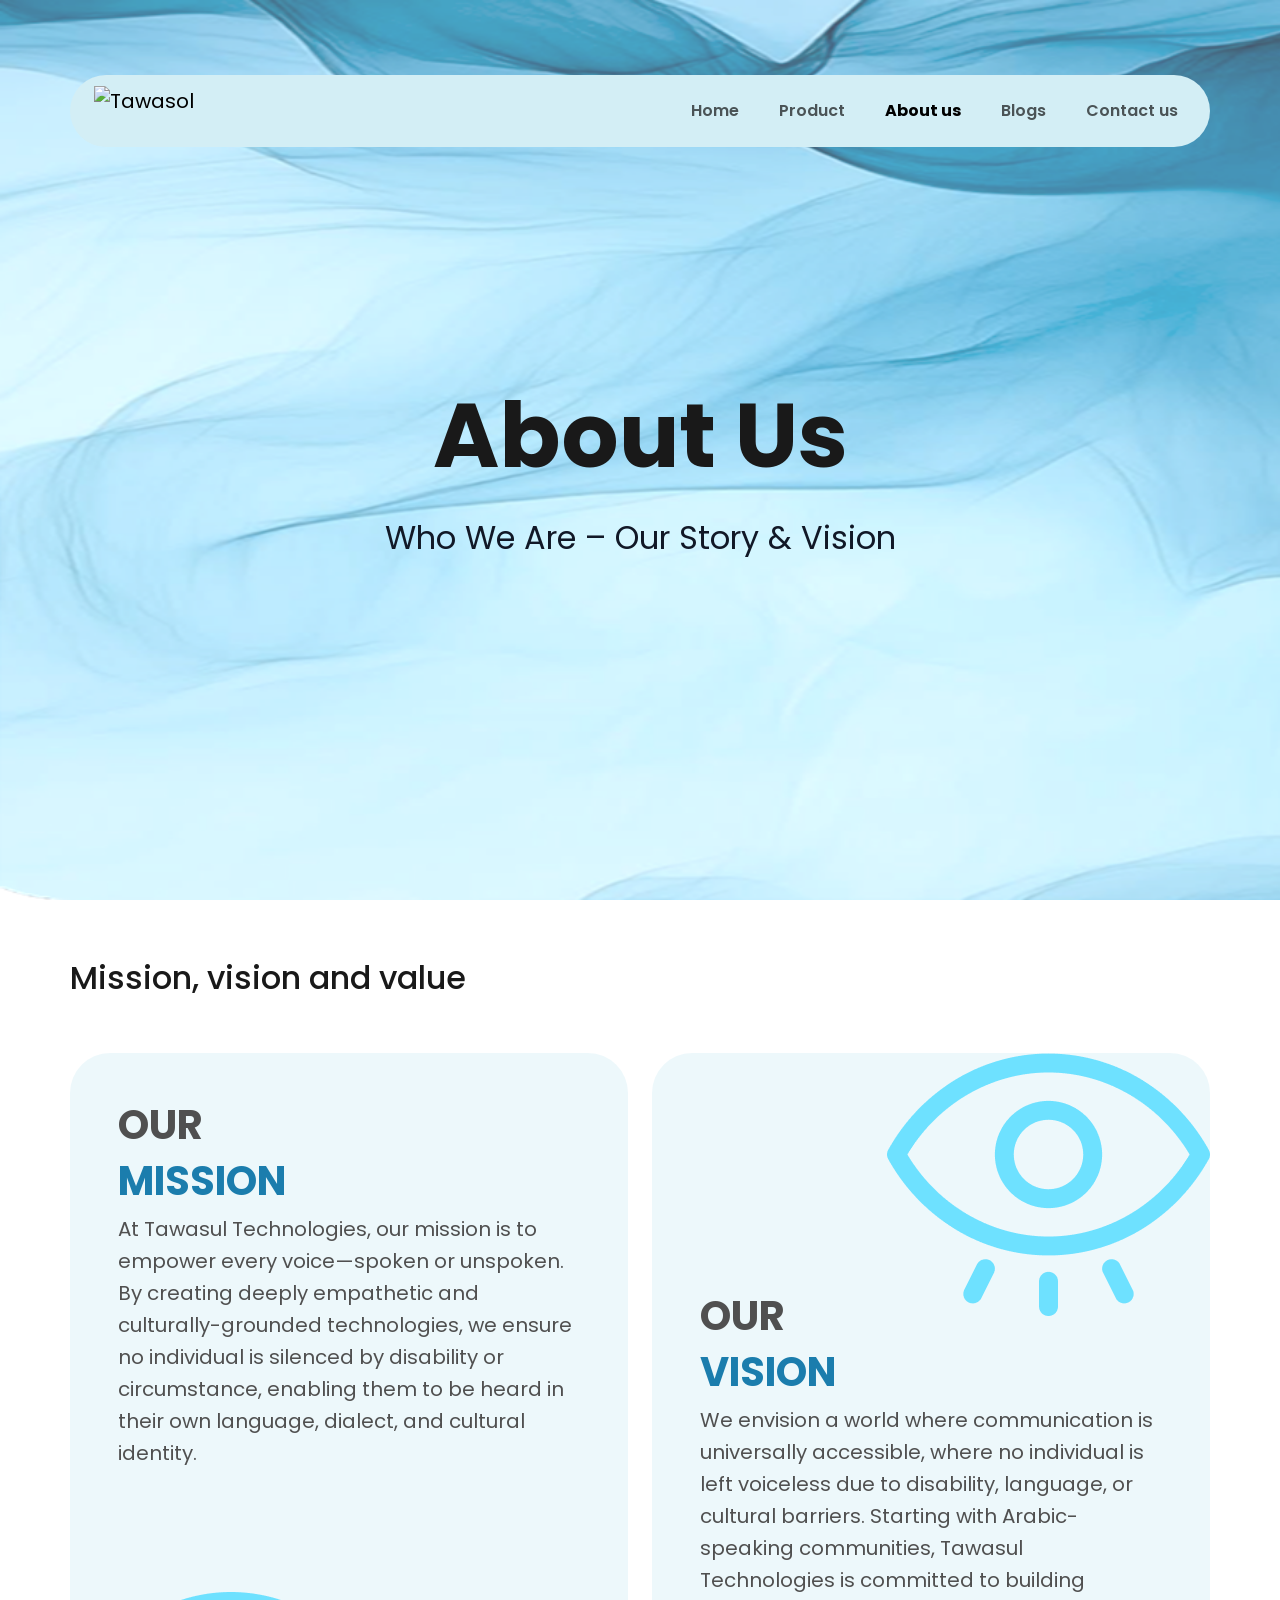
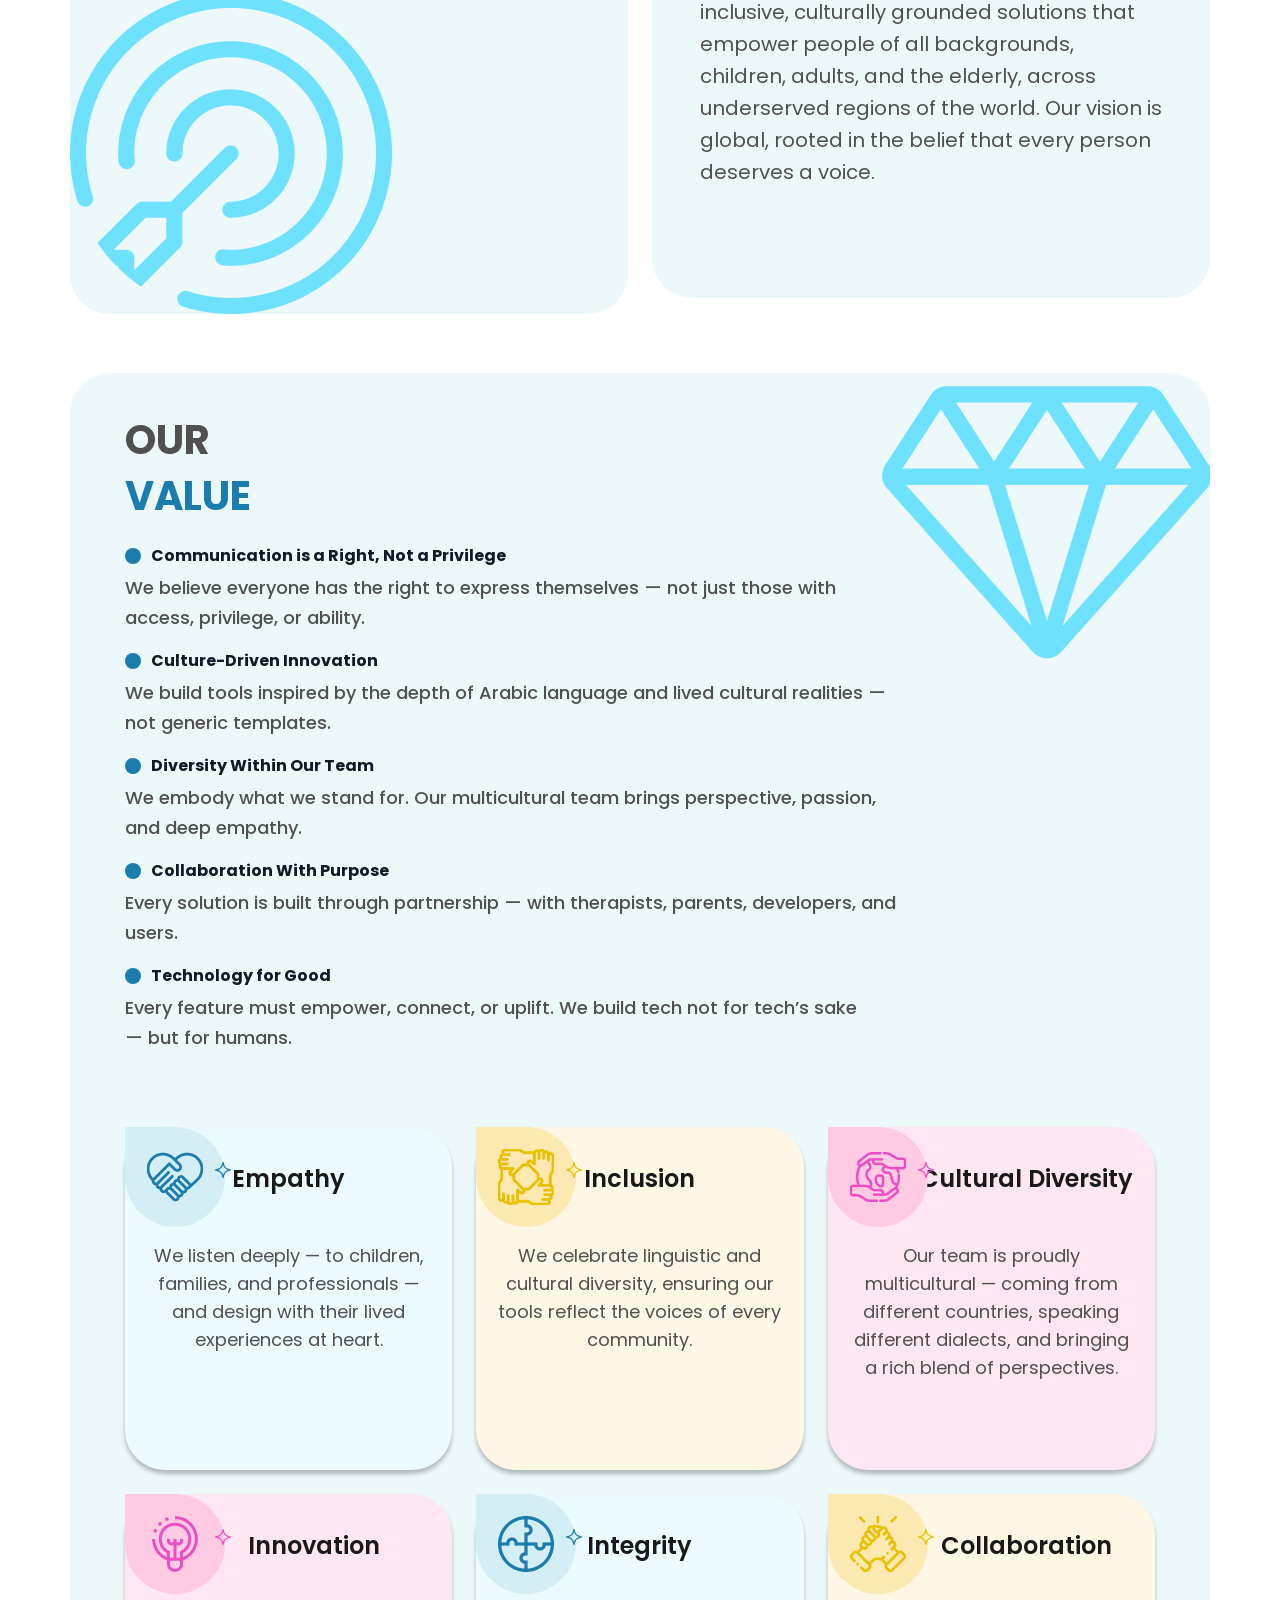
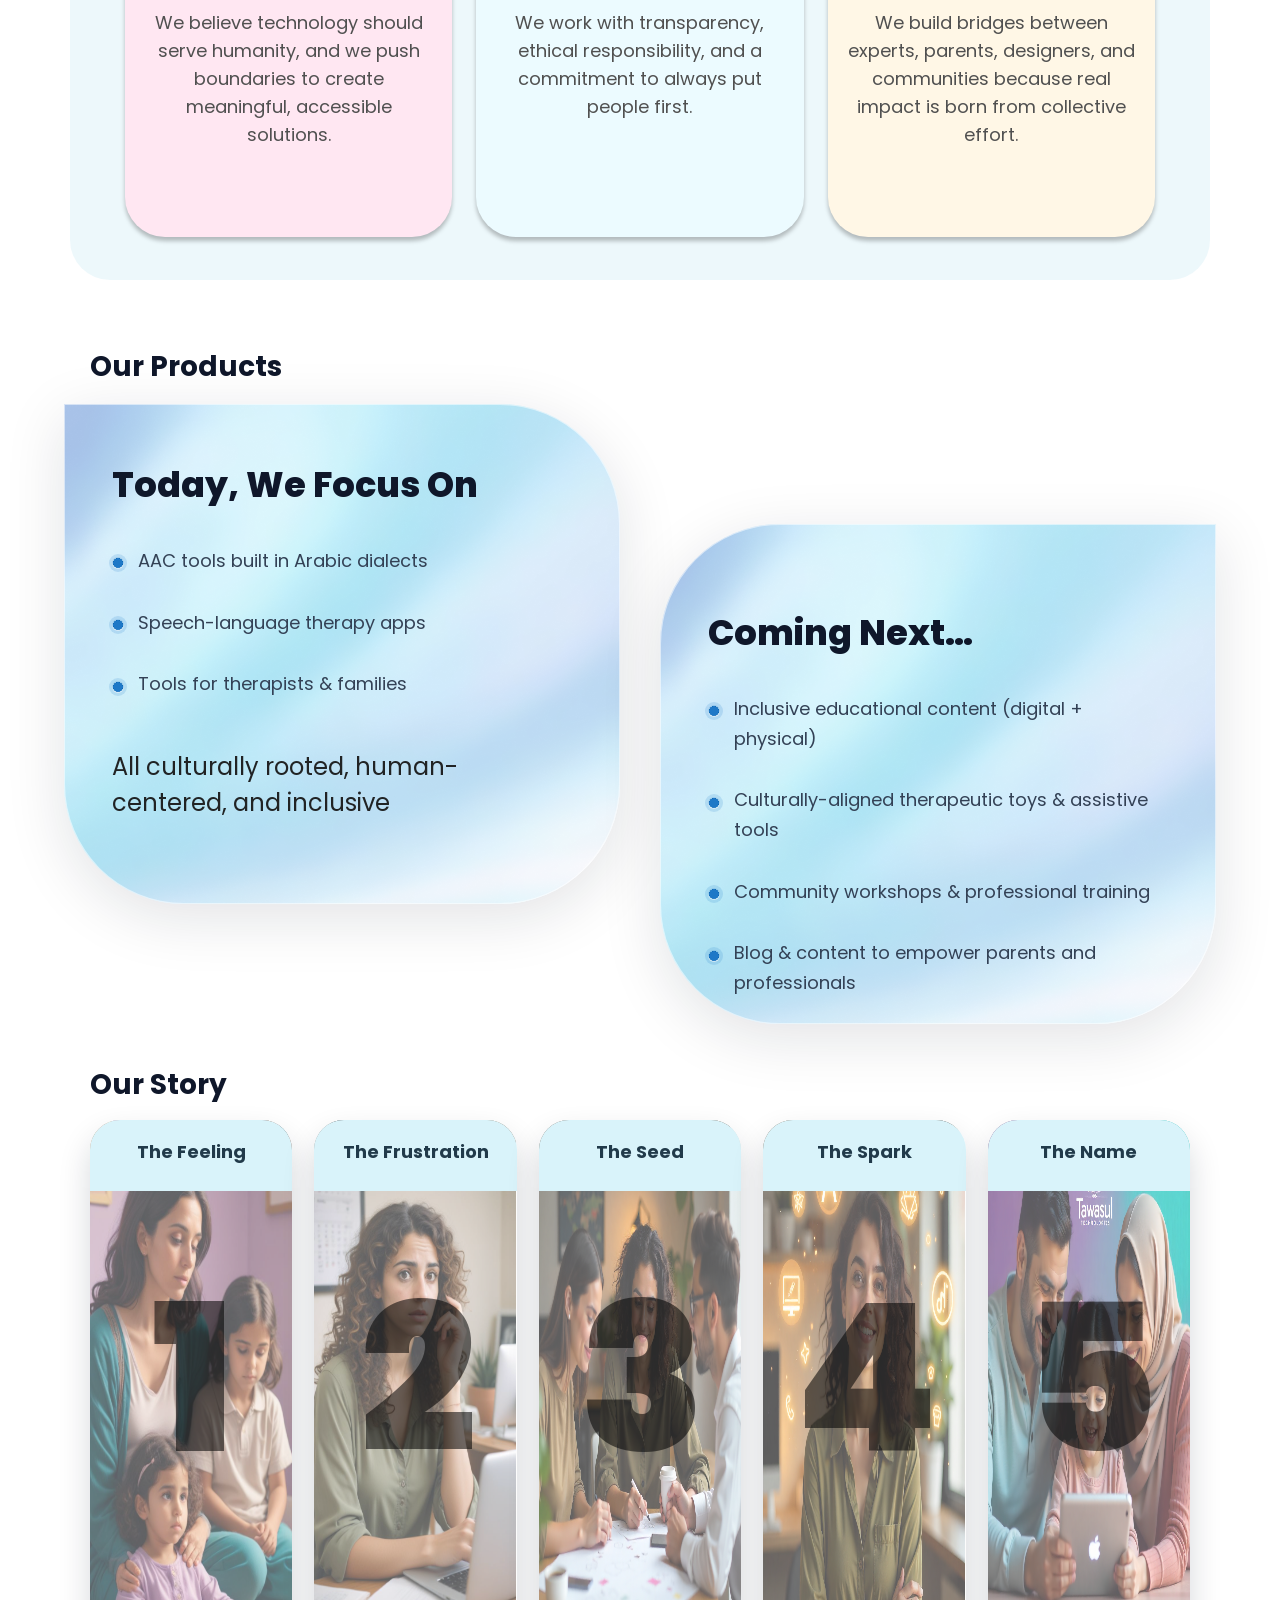
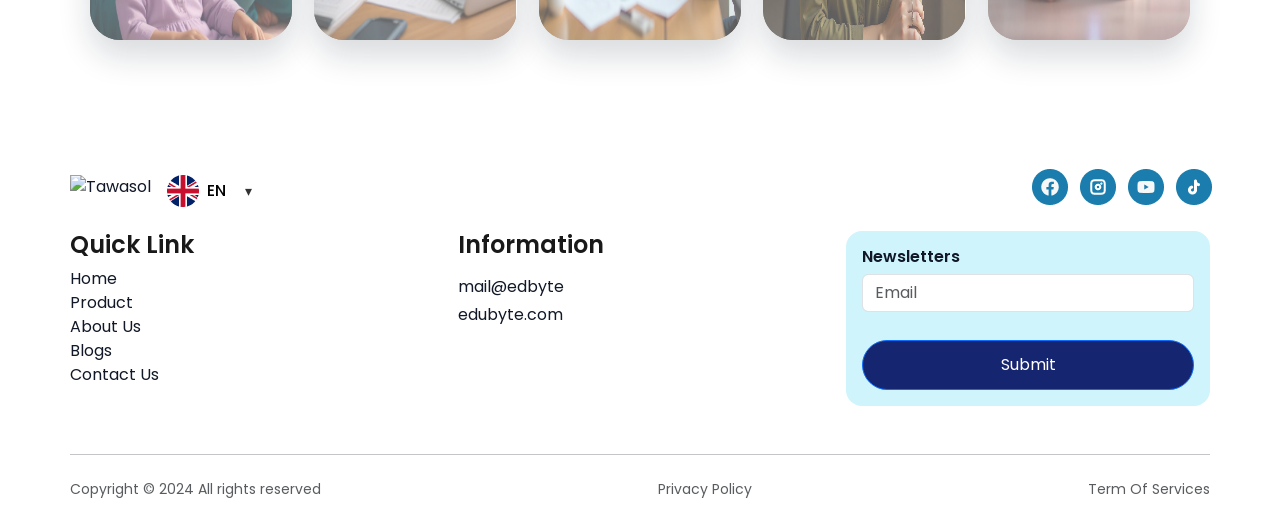
==== about.html @ 149c5611 "Initial commit" ====
<!DOCTYPE html>
<html lang="en" dir="ltr">

<head>
  <meta charset="UTF-8" />
  <meta name="viewport" content="width=device-width, initial-scale=1" />
  <link rel="icon" href="images/logo.png" type="image/x-icon">

  <title>Tawasol - Creating Real Connection</title>
  <!-- Bootstrap 5 -->
  <link href="https://cdn.jsdelivr.net/npm/bootstrap@5.3.3/dist/css/bootstrap.min.css" rel="stylesheet">
  <link rel="stylesheet" href="https://cdn.jsdelivr.net/npm/bootstrap-icons@1.11.3/font/bootstrap-icons.css">
  <link rel="stylesheet" href="css/style.css">
  <link rel="stylesheet" href="css/about.css">

  <style>
    @import url('https://fonts.googleapis.com/css2?family=Lemon&display=swap');
    @import url('https://fonts.googleapis.com/css2?family=Cairo:wght@200..1000&family=IBM+Plex+Sans+Arabic:wght@100;200;300;400;500;600;700&family=Noto+Sans+JP:wght@100..900&family=Poppins:ital,wght@0,100;0,200;0,300;0,400;0,500;0,600;0,700;0,800;0,900;1,100;1,200;1,300;1,400;1,500;1,600;1,700;1,800;1,900&display=swap');
  </style>
</head>

<body class="bg-white">

  <!-- Header -->
  <header class="position-absolute top-0 start-0 end-0  py-3" style="background: transparent;">
    <div class="container">
      <nav class="navbar navbar-expand-lg py-0 px-4">

        <!-- Logo -->
        <a class="navbar-brand d-flex align-items-center" href="index.html">
          <img src="images/logo.png" alt="Tawasol" height="40">
        </a>

        <!-- Mobile toggle -->
        <button class="navbar-toggler" type="button" data-bs-toggle="collapse" data-bs-target="#mainNav"
          aria-controls="mainNav" aria-expanded="false" aria-label="Toggle navigation">
          <span class="navbar-toggler-icon"></span>
        </button>

        <!-- Menu -->
        <div class="collapse navbar-collapse" id="mainNav">
          <ul class="navbar-nav ms-auto gap-lg-4 fw-semibold">
            <li class="nav-item"><a class="nav-link" href="index.html">Home</a></li>
            <li class="nav-item"><a class="nav-link" href="product.html">Product</a></li>
            <li class="nav-item"><a class="nav-link active" href="about.html">About us</a></li>
            <li class="nav-item"><a class="nav-link" href="blogs.html">Blogs</a></li>
            <li class="nav-item"><a class="nav-link" href="contact.html">Contact us</a></li>
          </ul>
        </div>
      </nav>
    </div>
  </header>


  <!-- Hero -->
  <section id="home" class="vh-100 d-flex align-items-center overflow-hidden about">
    <div class="container">
      <div class="text-center" style="z-index: 5;">
        <h1 class="hero-title display-5 display-md-3 fw-bold mb-4">
          About Us
        </h1>
        <p class="hero-subtitle">Who We Are – Our Story & Vision</p>
      </div>
    </div>
  </section>

  <!-- ========== Mission / Vision Section ========== -->
  <section id="mission-vision" class="">
    <div class="container">
      <h2 class="mv-headd">Mission, vision and value</h2>
      <div class="row align-items-stretch">

        <!-- Mission -->
        <div class="col-12 col-md-6 d-flex  ">
          <div class="our-mission-content-2 w-100 ">
            <div class="caption-text-2">
              <h4>OUR </h4>
              <h2>MISSION</h2>
              <p>
                At Tawasul Technologies, our mission is to empower every voice—spoken or unspoken. By
                creating deeply empathetic and culturally-grounded technologies, we ensure no individual is
                silenced by disability or circumstance, enabling them to be heard in their own language, dialect,
                and cultural identity.
              </p>

            </div>

            <div class="our-mission-content-image ">
              <img src="images/goal-icon.png" class="img-fluid" alt="">
            </div>
          </div>
        </div>

        <!-- Vision -->
        <div class="col-12 col-md-6 d-flex mb-3">
          <div class="our-mission-content w-100">
            <div class="our-mission-content-value ">
              <img src="images/eye-icon.png" class="img-fluid" alt="">
            </div>
            <div class="caption-text">
              <h4 class="p">OUR </h4>
              <h2>VISION</h2>
              <p>
                We envision a world where communication is universally accessible, where no individual is left
                voiceless due to disability, language, or cultural barriers.
                Starting with Arabic-speaking communities, Tawasul Technologies is committed to building
                inclusive, culturally grounded solutions that empower people of all backgrounds, children,
                adults, and the elderly, across underserved regions of the world.
                Our vision is global, rooted in the belief that every person deserves a voice.
              </p>
            </div>
          </div>
        </div> 
      </div>
    </div>
  </section>

  <section id="value">
    <div class="container">
      <div class="content-value">
         <div class="our-value-icon">
          <img src="images/gem.png" alt="">
        </div>
        <h4>OUR </h4>
        <h2> VALUE</h2>
        <div class="colic d-flex align-items-center">
          <span></span>
          <strong>Communication is a Right, Not a Privilege</strong>

        </div>
        <h3>We believe everyone has the right to express themselves — not just those with <br> access, privilege, or
          ability.</h3>
        <div class="colic d-flex align-items-center">
          <span></span>
          <strong>Culture-Driven Innovation</strong>

        </div>
        <h3>We build tools inspired by the depth of Arabic language and lived cultural realities — <br> not generic
          templates.</h3>
        <div class="colic d-flex align-items-center">
          <span></span>
          <strong>Diversity Within Our Team</strong>

        </div>
        <h3>We embody what we stand for. Our multicultural team brings perspective, passion, <br> and deep empathy.</h3>
        <div class="colic d-flex align-items-center">
          <span></span>
          <strong>Collaboration With Purpose</strong>

        </div>
        <h3>Every solution is built through partnership — with therapists, parents, developers, and <br> users.</h3>
        <div class="colic d-flex align-items-center">
          <span></span>
          <strong>Technology for Good</strong>

        </div>
        <h3>Every feature must empower, connect, or uplift. We build tech not for tech’s sake <br> — but for humans.
        </h3>
        <div class="row g-4 justify-content-center" style="margin-top: 50px; "">

          <!-- Card 1 -->
          <div class="col-12 col-md-6 col-lg-4 d-flex justify-content-center">
            <div class="card-1 custom-card  text-center">
              <h3>Empathy</h3>
              <p>We listen deeply — to children, families, and professionals — and design with their lived
                experiences at heart.</p>
              <div class="layer-card">
                <div class="image">
                  <img src="images/card/Group.png" alt="">
                </div>
                <div class="star">
                  <img src="images/card/star.png" alt="">
                </div>
              </div>
            </div>
          </div>

          <!-- Card 2 -->
          <div class="col-12 col-md-6 col-lg-4 d-flex justify-content-center">
            <div class="card-2 custom-card  text-center">
              <h3>Inclusion</h3>
              <p>We celebrate linguistic and cultural diversity, ensuring our tools reflect the voices of
                every community.</p>
              <div class="layer-card-2">
                <div class="image">
                  <img src="images/card/Group (1).png" alt="">
                </div>
                <div class="star">
                  <img src="images/card/star2.png" alt="">
                </div>
              </div>
            </div>
          </div>

          <!-- Card 3 -->
          <div class="col-12 col-md-6 col-lg-4 d-flex justify-content-center">
            <div class="card-3 custom-card text-center">
              <h3 style="margin-left: 70px;">Cultural Diversity</h3>
              <p>Our team is proudly multicultural — coming from different countries, speaking different dialects, and
                bringing a rich blend of perspectives.</p>
              <div class="layer-card-3">
                <div class="image">
                  <img src="images/card/Frame.png" alt="">
                </div>
                <div class="star">
                  <img src="images/card/star3.png" alt="">
                </div>
              </div>
            </div>
          </div>

          <!-- Card 4 -->
          <div class="col-12 col-md-6 col-lg-4 d-flex justify-content-center">
            <div class="card-3 custom-card text-center">
              <h3 style="margin-left: 50px;">Innovation</h3>
              <p>We believe technology should serve humanity, and we push boundaries to create meaningful, accessible
                solutions.</p>
              <div class="layer-card-3">
                <div class="image">
                  <img src="images/card/Frame (1).png" alt="">
                </div>
                <div class="star">
                  <img src="images/card/star3.png" alt="">
                </div>
              </div>
            </div>
          </div>

          <!-- Card 5 -->
          <div class="col-12 col-md-6 col-lg-4 d-flex justify-content-center">
            <div class="card-1 custom-card  text-center">
              <h3 >Integrity</h3>
              <p>We work with transparency, ethical responsibility, and a commitment to always put
                people first.</p>
              <div class="layer-card">
                <div class="image">
                  <img src="images/card/Frame (2).png" alt="">
                </div>
                <div class="star">
                  <img src="images/card/star.png" alt="">
                </div>
              </div>
            </div>
          </div>

          <!-- Card 6 -->
          <div class="col-12 col-md-6 col-lg-4 d-flex justify-content-center">
            <div class="card-2 custom-card  text-center">
              <h3 style="margin-left: 70px;">Collaboration</h3>
              <p>We build bridges between experts, parents, designers, and communities because
                real impact is born from collective effort.</p>
              <div class="layer-card-2">
                <div class="image">
                  <img src="images/card/Frame (3).png" alt="">
                </div>
                <div class="star">
                  <img src="images/card/star2.png" alt="">
                </div>
              </div>
            </div>
          </div>

        </div>

        
      </div>


    </div>
  </section>





  <!-- ========== Our Products ========== -->
  <section id="our-products" class="products-wrap">
    <div class="products-container">
      <h2 class="products-head">Our Products</h2>

      <div class="products-grid">
        <!-- Card 1 -->
        <article class="product-card is-left">
          <h3 class="product-title">Today, We Focus On</h3>
          <ul class="product-list">
            <li>AAC tools built in Arabic dialects</li>
            <li>Speech-language therapy apps</li>
            <li>Tools for therapists & families</li>
          </ul>
          <p class="product-note">All culturally rooted, human-centered, and inclusive</p>
        </article>

        <!-- Card 2 -->
        <article class="product-card is-right">
          <h3 class="product-title">Coming Next…</h3>
          <ul class="product-list">
            <li>Inclusive educational content (digital + physical)</li>
            <li>Culturally-aligned therapeutic toys & assistive tools</li>
            <li>Community workshops & professional training</li>
            <li>Blog & content to empower parents and professionals</li>
          </ul>
        </article>
      </div>
    </div>
  </section>


  <!-- ========== Our Story ========== -->
  <section id="our-story" class="story-wrap">
    <div class="story-container">
      <h2 class="story-head">Our Story</h2>

      <div class="story-panels" aria-label="Our story timeline">
        <!-- 1 -->
        <article class="panel " data-step="1">
          <div class="cap">
            <h3 class="cap-title">The Feeling</h3>
          </div>
          <div class="content">
            <h4>The Feeling</h4>
            <p>It started with a feeling we couldn’t ignore — a quiet gap where voices should be heard.</p>
          </div>
        </article>

        <!-- 2 -->
        <article class="panel-2 " data-step="2">
          <div class="cap">
            <h3 class="cap-title">The Frustration</h3>
          </div>
          <div class="content">
            <h4>The Frustration</h4>
            <p>Barriers, tools that didn’t fit our culture, and families searching for better answers.</p>
          </div>
        </article>

        <!-- 3 -->
        <article class="panel-3 " data-step="3">
          <div class="cap">
            <h3 class="cap-title">The Seed</h3>
          </div>
          <div class="content">
            <h4>The Seed</h4>
            <p>In 2023, something shifted. “What if we build the tool we’ve been waiting for?”
              We found a developer, reached a designer, and sketched the first simple blueprint.</p>
          </div>
        </article>

        <!-- 4 -->
        <article class="panel-4 " data-step="4">
          <div class="cap">
            <h3 class="cap-title">The Spark</h3>
          </div>
          <div class="content">
            <h4>The Spark</h4>
            <p>Momentum grew. Early prototypes, feedback from therapists and parents — and real smiles.</p>
          </div>
        </article>

        <!-- 5 -->
        <article class="panel-5 " data-step="5">
          <div class="cap">
            <h3 class="cap-title">The Name</h3>
          </div>
          <div class="content">
            <h4>The Name</h4>
            <p>We chose a name that carries the heart of our mission — a voice that belongs to everyone.</p>
          </div>
        </article>
      </div>
    </div>
  </section>





  <!-- Footer -->
  <footer class="footer  pt-4">
  <div class="container">
    <!-- Top row -->
    <div class="row g-4 align-items-start mb-5">
      <!-- Logo + Lang -->
       <div class="d-flex justify-content-between align-items-center">
        <div class="gap-3">
          <div class="d-flex align-items-center gap-3">
            <div class="">
              <img src="images/logo.png" alt="Tawasol" height="40" class="logo-footer-img">

            </div>
<div class="lang-wrapper d-flex align-items-center gap-2 mt-2">
  <img src="images/en.png" alt="EN" height="32" width="32" class="lang-flag">
  <select class="lang-select" onchange="changeLang(this)">
    <option value="about-ar.html" >AR</option>
    <option value="about.html"selected >EN</option>
  </select>
</div>
          </div>
        </div>
        <!-- Social -->
        <div class="d-flex " style="gap: 16px;">
          <a href="#" class="social-icon">
            <img src="images/Component 6.png" alt="fac" width="36" height="36">
          </a>
          <a href="#" class="social-icon">
            <img src="images/Component 6 (1).png" alt="instagram" width="36" height="36">
          </a>
          <a href="#" class="social-icon">
             <img src="images/Component 6 (2).png" alt="instagram" width="36" height="36">
          </a>
          <a href="#" class="social-icon">
             <img src="images/Component 6 (3).png" alt="instagram" width="36" height="36">
          </a>
        </div>
      </div>

      <!-- Quick links -->
      <div class="col-6 col-lg-4">
        <h6 class="fw-semibold" style="font-size: 24px ; font-weight: 400; color:#191919 ; ">Quick Link</h6>
        <ul class="list-unstyled ">
          <li><a href="#" >Home</a></li>
          <li><a href="#" >Product</a></li>
          <li><a href="#" >About Us</a></li>
          <li><a href="#" >Blogs</a></li>
          <li><a href="#" >Contact Us</a></li>
        </ul>
      </div>

      <!-- Information -->
      <div class="col-6 col-lg-4">
        <h6 class="fw-semibold" style="font-size: 24px ; font-weight: 400; color:#191919;margin-bottom: 16px">Information</h6>
        <ul class="list-unstyled ">
          <li class="mb-1">mail@edbyte</li>
          <li>edubyte.com</li>
        </ul>
      </div>

      <!-- Newsletter -->
      <div class="col-12 col-lg-4">
        <div class="p-3 rounded-4 bg-info-subtle">
          <h6 class="fw-semibold">Newsletters</h6>
          <form>
            <input type="email" class="form-control mb-2" placeholder="Email">
            <button type="submit" class="btn btn-primary w-100 rounded-pill">Submit</button>
          </form>
        </div>
      </div>
    </div>

    <hr>

    <!-- Bottom row -->
    <div class="d-flex flex-column flex-md-row justify-content-between align-items-center small text-muted pt-2 mb-4">
      <div class="">

        <div>Copyright © 2024 All rights reserved</div>
      </div>
      <div class="">
        <a href="#">Privacy Policy</a>
      </div>
      <div class="">
        <a href="#">Term Of Services</a>
      </div>
    </div>
  </div>
</footer>


  <script src="https://cdn.jsdelivr.net/npm/bootstrap@5.3.3/dist/js/bootstrap.bundle.min.js"></script>

  <script>
    // دعم التوسيع بالضغط على الموبايل (بديل للهوفر)
    (function () {
      const panels = Array.from(document.querySelectorAll('#our-story .panel'));
      if (!panels.length) return;

      const isTouch = window.matchMedia('(hover: none)').matches;

      if (isTouch) {
        // فعّل أول كارت افتراضيًا
        panels[2]?.classList.add('active');
        panels.forEach(p => {
          p.addEventListener('click', () => {
            panels.forEach(x => x.classList.remove('active'));
            p.classList.add('active');
            // لو في سكرول أفقي، قرّب المختار للسنتر
            p.scrollIntoView({ behavior: 'smooth', inline: 'center', block: 'nearest' });
          }, { passive: true });
        });
      }
    })();

      function changeLang(el) {
    window.location.href = el.value; 
  }
  </script>

</body>

</html>
---- css/style.css ----
/* ---------- Animations ---------- */
@keyframes slideInLeft {
  from {
    opacity: 0;
    transform: translateX(-100px);
  }
  to {
    opacity: 1;
    transform: translateX(0);
  }
}
@keyframes slideInRight {
  from {
    opacity: 0;
    transform: translateX(100px);
  }
  to {
    opacity: 1;
    transform: translateX(0);
  }
}
@keyframes fadeInUp {
  from {
    opacity: 0;
    transform: translateY(30px);
  }
  to {
    opacity: 1;
    transform: translateY(0);
  }
}
* {
  padding: 0;
  margin: 0;
  box-sizing: border-box;
}
.about,
.contact,
.blog,
.contact {
  background-image: url("../images/about-hero.png");
  background-size: cover;
  height: 30vh;
}

.navbar {
  background: #d3eef5;
  border-radius: 68px;
  height: 72px;
  margin-top: 40px;
  padding: 0px 83px;
}


[dir="rtl"] .navbar {
   padding: 0px 83px !important;  
}
[dir="rtl"] body {
   font-family: "Cairo", sans-serif;
}
[dir="rtl"] .contact-us-pragraph {
  font-size: 30px;
  margin-top: 30px;
}
[dir="rtl"] #contact label {
  font-weight: 500;
  color: #191919;
  margin-bottom: 8px;
}

/* الخلفية العادية للـ Navbar */
.navbar {
  background: #d3eef5;
  border-radius: 68px;
  height: 72px;
  margin-top: 40px;
  padding: 0px 83px;
}

/* لما الشاشة تصغر (موبايل / تابلت) */
@media (max-width: 991px) {
  .navbar {
    background: transparent !important;
    border-radius: 0;
    padding: 0; /* تخفيف البادينج عشان يليق بالموبايل */
  }

  /* زرار الـ Toggler */
  .navbar-toggler {
    border: none;
  }

  /* أيقونة التوجّل */
  .navbar-toggler-icon {
    background-image: url("../images/Group.png");
  }
  .navbar-collapse {
    background: linear-gradient(135deg, #d3eef5, #ffffff);
    border-radius: 16px;
    padding: 20px;
    box-shadow: 0 8px 24px rgba(0, 0, 0, 0.15);
  }

  .navbar-collapse.show {
    transform: translateY(0);
    opacity: 1;
  }

  /* اللينكات تبقى عمودية */
  .navbar-nav {
    flex-direction: column;
    gap: 16px;
    text-align: center;
  }

  .navbar-nav .nav-link {
    font-size: 18px;
    font-weight: 500;
    color: #16256f;
    padding: 10px;
    border-radius: 8px;
    transition: background 0.2s;
  }

  .navbar-nav .nav-link:hover {
    background: #d3eef5;
  }
}
.navbar-brand img {
  width: 149px;
  height: 50px;
}

.navbar-nav {
  display: flex;
  gap: 32px;
}

.navbar-nav .active {
  color: #16256f;
  font-weight: 700;
}
.text h2 {
  font-family: "Lemon", serif;
  color: #191919;
  font-size: 40px;
}

.text button {
  background: var(--primary-600);
  color: #fff;
  border: 0;
  border-radius: 999px;
  padding: 14px 90px;
  font-weight: 600;
  cursor: pointer;
  box-shadow: 0 12px 30px rgba(19, 35, 107, 0.25);
  transition: transform 0.2s, box-shadow 0.2s, opacity 0.2s;
  animation: fadeInUp 1.2s ease-out 0.2s both;
  font-size: 16px;
}
/* Hand animations */

@keyframes slideInFromLeft {
  from {
    transform: translate(-200px, -50%); /* يبدأ أعمق شوية من الشمال */
    opacity: 0;
  }
  to {
    transform: translate(0%, -50%); /* نفس الوضع النهائي */
    opacity: 1;
  }
}

@keyframes slideInFromRight {
  from {
    transform: translate(200px, -50%); /* يبدأ أعمق من اليمين */
    opacity: 0;
  }
  to {
    transform: translate(0%, -50%); /* نفس الوضع النهائي */
    opacity: 1;
  }
}

.animate-hands .hand-human {
  animation: slideInFromLeft 1.2s ease-out forwards;
}

.animate-hands .hand-robot {
  animation: slideInFromRight 1.2s ease-out forwards;
  animation-delay: 0.2s; /* ييجي بعد اليد البشرية بشوية */
}

/* ---------- Theme ---------- */
:root {
  --primary-600: #16256f;
  --bg-grad-start: #f8fafc;
  --bg-grad-mid: #e2e8f0;
  --bg-grad-end: #cbd5e1;
  --text: #111827;
  --muted: #6b7280;
  --border: #e5e7eb;
  --meet-y: 60%;
  --meet-gap: -10px; /* Negative gap for overlap/touching */
}

body {
  color: var(--text);
  font-family: "Poppins", sans-serif;
  overflow-x: hidden;
}

header {
  z-index: 200;
}
/* ---------- Hero Section ---------- */
.gradient-bg {
  background: linear-gradient(
    135deg,
    var(--bg-grad-start) 0%,
    var(--bg-grad-mid) 50%,
    var(--bg-grad-end) 100%
  );
}

.home {
  position: relative;
}
.home .image {
  position: absolute;
  top: 0;
}
.home .image img {
  width: 500px;
}

.hero-inner{
  padding-top:200px ;
}

.hands-wrap {
  position: absolute;
  inset: 0;
  z-index: 1;
  pointer-events: none;
}

.hands-layer {
  position: absolute;
  inset: 0;
}
.hands-layer img {
  transform: translateY(-0);
}

.hand-img {
  position: absolute;
  width: 62vw; /* العرض نسبة من عرض الشاشة */
  height: auto;
  max-width: 100%;
}

.hand-robot {
  right: 0;
  top: 50%;
  transform: translateY(-50%);
}

.container {
  --bs-gutter-x: 0 !important;
}

.hand-human {
  position: absolute;
  left: -100px;
  top: 45%;
  transform: translate(0%, -50%);
}

.hand-robot {
  position: absolute;
  right: -155px;
  top: 79%;
  transform: translate(0%, -50%);
}
/* @media (max-width: 992px) {
  .hand-img {
    width: 70vw !important;
  }

  .hand-human {
    left: 0px !important;
    top: 72% !important;
    transform: translate(0%, -50%) !important;
  }
  .hand-robot {
    right: 0px !important;
    top: 72% !important;
    transform: translate(0%, -50%) !important;
  }
}

@media (max-width: 576px) {
  .hand-img {
    width: 80vw; /* في الموبايل الصغير */
  /* } */
  /* .text h2 {
    font-family: "Lemon", serif;
    color: #191919;
    font-size: 26px;
  }

  .hand-human {
    left: 0px !important;
    top: 70% !important;
    transform: translate(0%, -50%) !important;
  }
  .hand-robot {
    left: 100px !important;
    top: 72% !important;
    transform: translate(0%, -50%) !important;
  } */ 
/* } */

/* particles (optional) */
.particle {
  position: absolute;
  width: 8px;
  height: 8px;
  border-radius: 999px;
  background: #60a5fa;
  opacity: 0.9;
}
@media (min-width: 1400px) {
  #about .container {
    padding-left: 0;
    padding-right: 0;
  }
}

/* Our Story styles */
.rounded-xxl {
  border-radius: 24px;
}
.obj-cover {
  object-fit: cover;
}
.our-story {
  font-family: "Poppins", sans-serif;
  font-size: 32px;
  margin-bottom: 48px;
}

.h2-story {
  font-size: 35px;
  font-family: "Poppins", sans-serif;
}
.p-story {
  font-size: 19px;
  font-family: "Poppins", sans-serif;
  color: #191919;
  font-weight: 400;
  margin-top: 32px;
  margin-bottom: 56px;
}

.story-accent {
  color: #6ee1ff;
}
.story-btn {
  width: 100%;
  max-width: 352px;
  height: 56px;
  display: flex;
  align-items: center;
  justify-content: center;
  font-family: "Poppins", sans-serif;
  font-size: 24px;
  font-weight: 500;
  padding: 0 30px;
  border-radius: 999px;
  background: var(--primary-600);
  border: none;
  color: #fff;
  box-shadow: 0 8px 24px rgba(22, 37, 111, 0.25);
  transition: all 0.3s ease;
}

.story-btn:hover {
  filter: brightness(0.95);
  transform: translateY(-2px);
}

.story-image img {
  width: 100%;
  height: auto;
  max-width: 576px;
  max-height: 588px;
  border-radius: 40px;
  object-fit: cover;
}

@media (max-width: 1399px) and (min-width: 992px) {
  .caption-about {
    padding-inline-start: 80px;
  }
}

/* تحسين صغير للمسافات في الشاشات الصغيرة */

/* ===== Mission / Vision / Value ===== */
@media (max-width: 992px) and (min-width: 776px) {
  .all-content {
    margin-right: 13px !important;
  }
  .all-content-2 {
    margin-left: 13px !important;
  }
}



#mission h3 {
  color: #191919;
  font-weight: 600;
  font-size: 32px;
  margin-bottom: 76px;
}

.mv-hero {
  position: relative;
  height: 220px;
  border-top-left-radius: 200px;
  border-top-right-radius: 200px;
  background-size: cover;
  background-position: center;
}

.mv-hero--mission {
  background-image: url("../images/mision.png");
}
.mv-hero--vision {
  background-image: url("../images/vision.png");
}
.mv-hero--value {
  background-image: url("../images/value.png");
}

.mv-title {
  font-weight: 600;
  text-shadow: 0 2px 10px rgba(0, 0, 0, 0.35);
}

.mv-card {
  width: 344px;
  height: 253px;
}

/* عشان نعمل مسافة 40px بين الكروت */
.mv-col {
  padding: 20px; /* 20px يمين + 20px شمال = 40px */
  display: flex;
  justify-content: center; /* يوسّط الكارت جوة العمود */
}

.mv-icon {
  position: absolute;
  left: 50%;
  transform: translateX(-50%);
  top: 155px;
  z-index: 2;
  display: grid;
  place-items: center;
  
  z-index: 3;
  margin: 0;
}
.mv-icon img {
  width: 50px;
  height: 50px;
  object-fit: contain;
}
.hex--cyan {
  background: url("../images/star1.png") no-repeat center center;
  background-size: 100% 100%;
 width: 120px;
  height: 118px;
}

/* Vision Hex */
.hex--purple {
  background: url("../images/start2.png") no-repeat center center;
  background-size: 100% 100%;
 width: 120px;
  height: 118px;
}

/* Value Hex */
.hex--sky {
  background: url("../images/start3.png") no-repeat center center;
  background-size: 100% 100%;

  width: 120px;
  height: 118px;
}

.prag {
  padding: 0 32px;
  margin-top: 50px;
  margin-bottom: 30px;
  font-size: 16px;
  color: #505050;
  font-weight: 400;
}
/* تحسين النص أسفل الأيقونة */
.mv-card .p-4 {
  position: relative;
}

/* Responsiveness */
@media (max-width: 575.98px) {
  .mv-hero {
    height: 200px;
  }
  .mv-icon {
    top: 165px;
    width: 70px;
    height: 70px;
  }
}

@media (max-width: 1199px) and (min-width: 992px) {
  #mission .row {
    --bs-gutter-x: 40px;
    --bs-gutter-y: 40px;
  }
}
.mv-col {
  padding: 20px; /* 20 يمين + 20 شمال = 40px بينهم */
}

/* ===== Our Product (Always side-by-side) ===== */
/* ===== Our Product (Circular, no page overflow) ===== */
#products .product-stage {
  --card-w: clamp(240px, 28vw, 320px);
  --card-h: clamp(380px, 42vw, 500px);
  --offset: min(38vw, 260px); /* المسافة يمين/شمال من المركز */
  --tilt: 0deg;
  position: relative;
  min-height: max(var(--card-h), 420px);
  overflow: hidden; /* يمنع أي سكرول */
}

#products .product-card {
  position: absolute;
  left: 50%;
  top: 50%;
  width: var(--card-w);
  height: var(--card-h);
  border-radius: 40px;
  background: #fff;
  overflow: hidden;
  transform: translate(-50%, -50%);
  transition: transform 0.45s ease, box-shadow 0.45s ease, z-index 0.45s ease,
    opacity 0.45s ease;
  will-change: transform;
}

/* الجسم الداخلي */
#products .product-body {
  width: 100%;
  height: 100%;
  padding: 18% 10% 10%;
  display: flex;
  align-items: center;
  justify-content: center;
}
#products .product-card img {
  width: 180px;
}
.title-Our-Product {
  margin-bottom: 48px;
  color: #191919;
  font-size: 32px;
}

/* الخلفيات */
#products .product-card--current {
  background: linear-gradient(to bottom right, #ff28dc 0%, #5341a3 100%);

  color: #fff;
  box-shadow: 0 18px 46px rgba(0, 0, 0, 0.18);
}
#products .product-card--future {
  background: linear-gradient(to bottom, #e7f4fe 0%, #d2e6e6 50%, #0180e6 100%);
}
#products .product-card--future::before {
  content: "";
  position: absolute;
  inset: 0 0 auto 0;
  height: 50px;
  background: #8ac3e6;
  z-index: 1;
  opacity: 0.85;
  font-weight: 800;
}
#products .product-card--current::before {
  content: "";
  position: absolute;
  inset: 0 0 auto 0;
  height: 50px;
  background: #8a1e86;
  z-index: 1;
  opacity: 0.9;
}

/* الشارات */
#products .product-badge {
  position: absolute;
  top: 12px;
  left: 50%;
  transform: translateX(-50%);
  font-weight: 600;
  font-size: 0.95rem;
  z-index: 2;
  color: #fff;
}

/* اللوجوهات */
#products .product-logo {
  width: 50%;
  max-width: 220px;
}
#products .product-logo-lg {
  width: 50%;
  max-width: 220px;
}

/* تموضع الدوار */
#products .is-center {
  z-index: 3;
  transform: translate(-50%, -50%) scale(1);
}
#products .is-left {
  z-index: 2;
  transform: translate(calc(-50% - 350px), calc(-50% + 18px))
    rotate(calc(var(--tilt) * -1)) scale(0.92);
  box-shadow: 0 10px 28px rgba(0, 0, 0, 0.12);
  margin-right: 140px;
}
#products .is-right {
  z-index: 2;
  transform: translate(calc(-50% + 350px), calc(-50% + 18px))
    rotate(var(--tilt)) scale(0.92);
  box-shadow: 0 10px 28px rgba(0, 0, 0, 0.12);
}

/* الأزرار */
#products .product-controls .btn {
  background: #1b7dad;
}

.product-prev {
  width: 47px;
  height: 44px;
  border-radius: 999px;
  display: flex;
  align-items: center;
  justify-content: center;
  color: #505050;
  font-size: 18px;
  background: #e6e6e6;
  margin-top: 22px;
}
.product-next {
  width: 71px;
  height: 44px;
  border-radius: 32px;
  display: flex;
  align-items: center;
  justify-content: center;
  color: #fff;
  font-size: 18px;
}

.product-controls {
  gap: 8px;
  margin-top: 48px;
}

#products .product-controls .btn-light-subtle {
  background: #eef2f7;
  border-color: transparent;
}

/* Responsive */
@media (max-width: 991.98px) {
  #products .product-stage {
    --card-w: clamp(220px, 60vw, 300px);
    --card-h: clamp(360px, 68vw, 480px);
    --offset: min(44vw, 220px);
  }
  #products .product-logo-lg {
    width: 44%;
  }
}

@media (max-width: 575.98px) {
  #products .product-stage {
    --card-w: clamp(240px, 86vw, 320px);
    --card-h: min(70vh, 460px);
    --offset: 70vw; /* تبعدهم كويس يمين/شمال مع الحفاظ على عدم خروجهم */
  }
  /* قلل الميل علشان موبايل صغير */
  #products .product-stage {
    --tilt: 4deg;
  }
}

/* احتياط عام */
#products .product-card img {
  max-width: 100%;
  height: auto;
}

/********************************** BLOGS AREA ******************/
/* Blog shells (الإطار السماوي الخارجي) */

.Bolg-title {
  margin-bottom: 56px;
  color: #191919;
  font-size: 32px;
}
.blog-item-p,
#blogMainExcerpt,
#blogMainTitle {
  white-space: normal; /* يخلي النص يلف عادي */
  word-wrap: break-word; /* يكسر الكلمة الطويلة */
  overflow-wrap: break-word; /* يدعم المتصفحات الحديثة */
}

.blog-item .content {
  max-width: 100%;
  overflow: hidden; /* يمنع أي حاجة تطلع برا الكرت */
}

.Bolg-title-2 {
  font-size: 37px;
}
.blog-shell-left {
  background: linear-gradient(
    180deg,
    rgba(210, 239, 246, 0.92) 0%,
    rgba(158, 216, 229, 0.92) 100%
  );
  box-shadow: 0 10px 30px rgba(0, 0, 0, 0.06) inset,
    0 12px 28px rgba(0, 0, 0, 0.05);
  border-radius: 40px;
  margin-bottom: 140px;
  width: 100%;
  height: auto;
  max-width: 558px;
  max-height: 674px;
  padding: 15px;
}
.blog-shell-right {
  background: linear-gradient(
    180deg,
    rgba(210, 239, 246, 0.92) 0%,
    rgba(158, 216, 229, 0.92) 100%
  );
  box-shadow: 0 10px 30px rgba(0, 0, 0, 0.06) inset,
    0 12px 28px rgba(0, 0, 0, 0.05);
  padding: 31px;
  border-radius: 40px;
  margin-bottom: 140px;
}

.blog-right-image {
  width: 100%;
  height: auto;
  max-width: 212px;
  max-height: 194px;
  border-radius: 20px;
  object-fit: cover;
  border: none;
}

.blog-main {
  background: linear-gradient(155.77deg, #ededed 9.64%, #e8fbff 90.36%);
  padding: 16px;
  box-shadow: 4px 4px 4px 0px #00000040;
  width: 100%;
  height: auto;
  max-width: 556px;
  max-height: 641px;
  border-radius: 36px;
  object-fit: cover;
  border: none;
}
#blogMainTitle {
  color: #191919;
  font-size: 22px;
}

#blogMainExcerpt {
  font-size: 14px;
}

/* عناصر القائمة على اليمين */
.blog-item {
  text-decoration: none;
  background: #f1fdff;
  border: none;
  border-radius: 30px;
  padding: 16px;
}
.Education {
  margin-top: 30px;
  margin-bottom: 8px;
  color: #191919;
  font-weight: 600;
}
.blog-item-p {
  color: #191919;
  font-weight: 400;
  font-size: 13px;
  margin-bottom: 24px;
}
.blog-item .content {
  gap: 18px;
}

.blog-item:hover {
  transform: translateY(-2px);
  transition: 0.2s;
}

.small span {
  font-size: 12px;
}
@media (max-width: 1194px) and (min-width: 992px) {
  .blog-right-image {
    max-width: 160px; /* أصغر من 212px */
  }
  .small span {
    font-size: 11px;
    text-wrap: nowrap;
  }

  .user img {
    width: 16px;
    height: 16px;
  }
}

@media (max-width: 768px) {
  #blogs .row {
    margin: 0; /* يشيل المارجن من الرو */
  }

  #blogs .col-12 {
    padding: 0 !important; /* يشيل البادينج من الأعمدة */
  }

  .blog-item {
    width: 100%; /* ياخد العرض كله */
  }

  .blog-item .content {
    flex-direction: column;
    align-items: flex-start;
    width: 100%;
  }

  .blog-right-image {
    width: 100%;
    max-width: 100%;
    height: auto;
  }
}

/* قص سطرين للنص الصغير */
.line-clamp-2 {
  display: -webkit-box;
  -webkit-line-clamp: 2;
  -webkit-box-orient: vertical;
  overflow: hidden;
}

/* تحسين الصورة الرئيسية */
#blogs .blog-main img {
  object-fit: cover;
}

/* responsive tweaks */
@media (max-width: 991.98px) {
  #blogs .blog-shell {
    padding: 1rem !important;
  }
}

/* Contact icons (left) */
/**************** contact **************/

.contact-us-title {
  font-size: 80px;
  font-weight: 400;
  color: #191919;
}
.contact-us-pragraph {
  font-size: 25px;
  color: #000;
  font-weight: 400;
}
.contact-title {
  font-size: 32px;
  color: #191919;
  font-weight: 600;
}
.contact-p {
  margin-bottom: 38px;
  margin-top: 8px;
}

/* لما الشاشة تبقى صغيرة (موبايل) */
@media (max-width: 576px) {
  .contact-us-title {
    font-size: 35px; /* يصغر */
  }

  .contact-p {
    font-size: 16px; /* يصغر */
    padding: 0 10px;
  }
}

/* لما الشاشة تبقى تابلت */
@media (min-width: 577px) and (max-width: 991px) {
  .contact-us-title {
    font-size: 36px; /* وسط */
  }

  .prag-hero {
    font-size: 18px; /* وسط */
    padding: 0 20px;
  }
}
.Jakarta {
  font-size: 20px;
}
.contact-badge {
  width: 44px;
  height: 44px;
  border-radius: 50%;
  display: grid;
  place-items: center;
  background: #e7f6fd;
  box-shadow: inset 0 0 0 2px #d6eef8;
}

/* Gradient card on the right */
.contact-card {
  background: radial-gradient(
    120% 120% at 70% 0%,
    #c6ecf6 0%,
    #89c7da 45%,
    #5aa8c3 70%,
    #376e9a 100%
  );

  color: #0b2a3d;
  border: none;
}

.message-title {
  margin-bottom: 32px;
  color: #191919;
  font-size: 32px;
}
.contact-card .form-label {
  color: #0b2a3d;
  opacity: 0.9;
}

.contact-p-right {
  font-size: 16px;
  margin-bottom: 32px;
}

/* Inputs look */
.contact-input {
  border-radius: 12px;
  border: 1px solid rgba(255, 255, 255, 0.6);
  background: rgba(255, 255, 255, 0.9);
  box-shadow: 0 2px 0 rgba(0, 0, 0, 0.02);
}
.contact-input:focus {
  border-color: #bfe9f7;
  box-shadow: 0 0 0 0.25rem rgba(30, 123, 216, 0.15);
}

/* Button */
.contact-btn {
  background: #16256f;
  border-color: #16256f;
  box-shadow: 0 10px 24px rgba(22, 37, 111, 0.25);
  width: 80%;
}

/* Tablet */
@media (min-width: 768px) {
  .contact-btn {
    padding: 10px 80px;
  }
}

/* Desktop */
@media (min-width: 1200px) {
  .contact-btn {
    padding: 10px 150px;
  }
}

.contact-btn:hover {
  filter: brightness(0.95);
}

/* rounded look like the mock */
.contact-card.rounded-4 {
  border-radius: 28px !important;
}

/**************** Footer ***********/
.footer a {
  color: inherit;
  text-decoration: none;
}
.footer a:hover {
  text-decoration: underline;
}

.logo-footer-img img{
  height: 72px;
  width: 100px
}
.lang-wrapper {
  position: relative;
}

.lang-select {
  appearance: none; /* نخفي السهم الافتراضي */
  -webkit-appearance: none;
  -moz-appearance: none;
  background: transparent;
  border: none;
  font-size: 16px;
  font-weight: 500;
  cursor: pointer;
  padding-right: 24px; /* مساحة للسهم */
}

/* إضافة سهم مخصص */
.lang-wrapper::after {
  content: "▾"; /* شكل السهم */
  position: absolute;
  right: 0;
  top: 50%;
  transform: translateY(-50%);
  font-size: 14px;
  color: #333;
  pointer-events: none; /* عشان ما يغطيش ع الكليك */
}

/* ستايل القائمة */
.lang-select option {
  background: #f8f9fa;
  color: #333;
  padding: 8px;
}

/* لما تتفتح القائمة */
.lang-select:focus {
  outline: none;
  border-bottom: 2px solid #007bff;
}

/* Social icons */
.social-icon {
  width: 32px;
  height: 32px;
  display: flex;
  align-items: center;
  justify-content: center;
  border-radius: 50%;
  background-color: #16256f;
  color: #fff;
  font-size: 1rem;
}
.social-icon i {
  color: #fff;
}
.social-icon:hover {
  filter: brightness(0.9);
}

.btn-primary {
  background-color: #16256f;
  height: 50px;
  margin-top: 20px;
}
/* Responsive footer */

/* الموبايل */
/* Responsive footer */

/* الموبايل */
@media (max-width: 575.98px) {
  /* الصف العلوي (لوجو + لغة + سوشيال) */
  .footer .row > .d-flex.justify-content-between {
    flex-direction: column;
    align-items: center !important; /* هنا خليتهم في النص */
    gap: 1rem;
    text-align: center;
  }

  .footer .social-icon img {
    width: 32px;
    height: 32px;
  }

  .logo-footer-img {
    height: 56px;
    width: auto;
  }

  .lang-wrapper {
    margin-top: 0.5rem;
    justify-content: center;
  }

  /* الأعمدة */
  .footer .col-6,
  .footer .col-12 {
    flex: 0 0 100%;
    max-width: 100%;
    text-align: center; /* النصوص في النص */
  }

  /* النيوزليتر */
  .footer .p-3 {
    padding: 1rem !important;
    margin-top: 1rem;
    text-align: center;
  }
  .footer .p-3 form {
    display: flex;
    flex-direction: column;
    align-items: center;
  }
  .footer .p-3 input {
    max-width: 280px;
  }

  /* الصف السفلي */
  .footer .d-flex.flex-md-row {
    flex-direction: column !important;
    align-items: center !important;
    gap: 0.5rem;
    text-align: center;
  }
}

/* التابلت */
@media (max-width: 768.98px) {
  .footer h6 {
    font-size: 20px !important;
  }

  .footer ul li a {
    font-size: 15px;
  }

  .footer .form-control {
    font-size: 14px;
    height: 42px;
  }
}

@media screen and (min-width: 769px) and (max-width: 992px) {
  .our-story {
    margin-left: 65px !important;
    font-size: 20px !important;
    margin-top: 50px;
  }

  .h2-story {
    font-size: 35px;
  }

  .p-story {
    font-size: 18px;
  }
}

@media screen and (min-width: 577px) and (max-width: 768px) {
  .our-story {
    margin-left: 65px !important;
    font-size: 20px !important;
  }

  .h2-story {
    margin-top: 50px;
    font-size: 30px !important;
  }

  .p-story {
    font-size: 18px;
  }
}

@media screen and (min-width: 350px) and (max-width: 576px) {
  #contact{
    padding-inline: 20px;

  }
  #blogs {
 
  padding-inline: 20px;
}
.title-Our-Product {
  
  margin-left: 20px !important;
}
  #mission h3 {
  margin-bottom: 10px !important;
  padding-left: 20px !important;
}

  #about{
    padding-inline: 15px;
  }
  .our-story {
    margin-left: 15px !important;
    font-size: 20px !important;
  }

  .h2-story {
    margin-top: 50px;
    font-size: 20px !important;
    margin-left: 5px !important ;
  }

  .p-story {
    font-size: 16px;
    margin-left: 5px !important ;
  }
  .story-btn {
    font-size: 18px !important;
  }

  .mission-titles {
    font-size: 25px !important;
  }
}

@media screen and (max-width: 350px) {
}

#about {
  position: relative;
  z-index: 5;
}

/* start media queres  */
@media screen and (min-width: 300px) and (max-width: 350px){
   
  .text h2
 {
    
    font-size: 30px !important;
}

         .hand-human {
    width: 65vw;
    position: absolute;
 left: -32px !important;
        top: 54% !important;
    transform: translate(0%, -50%);
  }
  .hand-robot {
    position: absolute;
             left:153px !important;
        top: 60% !important;
    transform: translate(0%, -50%);
  }

}

@media screen and (min-width: 380px) and (max-width: 440px){
  
  .text h2
 {
    
    font-size: 30px !important;
}

         .hand-human {
    width: 65vw;
    position: absolute;
 left: -32px !important;
        top: 54% !important;
    transform: translate(0%, -50%);
  }
  .hand-robot {
    position: absolute;
             left:178px !important;
        top: 62% !important;
    transform: translate(0%, -50%);
  }
}
/* start small screen */

@media screen and (min-width: 350px) and (max-width: 375px){
  
  .text h2
 {
    
    font-size: 30px !important;
}

         .hand-human {
    width: 65vw;
    position: absolute;
 left: -32px !important;
        top: 54% !important;
    transform: translate(0%, -50%);
  }
  .hand-robot {
    position: absolute;
             left:  166px !important;
        top: 61% !important;
    transform: translate(0%, -50%);
  }

}
@media screen and (min-width: 450px) and (max-width: 511px){
  
  .text h2
 {
    
    font-size: 30px !important;
}

         .hand-human {
    width: 65vw;
    position: absolute;
 left: -43px !important;
        top: 52% !important;
    transform: translate(0%, -50%);
  }
  .hand-robot {
    position: absolute;
             left: 223px !important;
        top: 61% !important;
    transform: translate(0%, -50%);
  }
}
@media screen and (min-width: 511px) and (max-width: 576px) {

  .text h2
 {
    
    font-size: 30px !important;
}

         .hand-human {
    width: 65vw;
    position: absolute;
 left: -72px !important;
        top: 49% !important;
    transform: translate(0%, -50%);
  }
  .hand-robot {
    position: absolute;
             left: 253px !important;
        top: 60% !important;
    transform: translate(0%, -50%);
  }
}
/* end small screen */
/* start medium screen */
@media screen and (min-width: 577px) and (max-width: 768px) {
  
.text h2
 {
    
    font-size: 30px !important;
}

         .hand-human {
    width: 65vw;
    position: absolute;
 left: -84px !important;
        top: 46% !important;
    transform: translate(0%, -50%);
  }
  .hand-robot {
    position: absolute;
             right: -111px !important;
        top: 60% !important;
    transform: translate(0%, -50%);
  }
}
/* end medium screen */
/* start large screen */


@media screen and (min-width: 776px) and (max-width: 850px) {
 .text h2
 {
    
    font-size: 30px !important;
}
       .hand-human {
    width: 65vw;
    position: absolute;
 left: -67px !important;
        top: 43% !important;
    transform: translate(0%, -50%);
  }
  .hand-robot {
    position: absolute;
             right: -111px !important;
        top: 80% !important;
    transform: translate(0%, -50%);
  }
}

@media screen and (min-width: 769px) and (max-width: 992px) {
  
.text h2
 {
    
    font-size: 30px !important;
}
.hero-inner {
    padding-top: 150px;
}
    .hand-human
 {
               left: -72px !important;
        top: 43% !important;
        transform: translate(0%, -50%) !important;
    }
    .hand-robot
 {
        right: -130px !important;
        top: 65% !important;
        transform: translate(0%, -50%) !important;
    }

    .hand-img {
        width: 67vw !important;
    }
}
/* end large screen */
/* start extra large screen */
@media screen and (min-width: 993px) and (max-width: 1100px) {

     /* .animate-hands {
    background-color: red !important;
  } */

      .hand-human {
    width: 65vw;
    position: absolute;
 left: -87px;
        top: 51%;
    transform: translate(0%, -50%);
  }
  .hand-robot {
    position: absolute;
             right: -90px;
        top: 71%;
    transform: translate(0%, -50%);
  }
}
@media screen and (min-width: 1100px) and (max-width: 1200px) {

   /* .animate-hands {
    background-color: red !important;
  } */


    .hand-human {
    width: 65vw;
    position: absolute;
            left: -94px;
    top: 50%;
    transform: translate(0%, -50%);
  }
  .hand-robot {
    position: absolute;
        right: -100px;
    top: 72%;
    transform: translate(0%, -50%);
  }
}
/* end axtra large screen */
/* start extra extra large screen */
@media screen and (min-width: 1201px) and (max-width: 1400px) {
 
   /* .animate-hands {
    background-color: red !important;
  } */
    .hand-human {
        width: 62vw;
        position: absolute;
        left: -55px;
        top: 58%;
        transform: translate(0%, -50%);
    }
    .hand-robot {
        position: absolute;
        right: -115px;
        top: 80%;
        transform: translate(0%, -50%);
    }
}

@media screen and (min-width: 1350px) and (max-width: 1500px) {
   /* .animate-hands {
    background-color: red !important;
  } */
 .hand-human {
        width: 60vw;
        position: absolute;
        left: -58px;
        top: 56%;
        transform: translate(0%, -50%);
    }
    .hand-robot
 {
        position: absolute;
        right: -111px;
        top: 81%;
        transform: translate(0%, -50%);
    }
}
/* end extra extra large screen */

/* end media queres*/
---- css/about.css ----
:root {
    --accent: #1B7DAD
    
}
body{

 font-family: "Poppins", sans-serif;
}
/* ===== Base layout ===== */
.mv-section{ padding: 48px 0; background:#fff; }
.mv-container{ width:min(1100px, 92vw); margin-inline:auto; }
.mv-head{ font-size: clamp(20px, 2.4vw, 28px); font-weight:700; margin:0 0 20px; }

/* ===== Grid ===== */
.mv-grid{
  display:grid;
  grid-template-columns: repeat(2, 1fr);
  gap: clamp(16px, 2.4vw, 28px);
}
@media (max-width: 768px){
  .mv-grid{ grid-template-columns:1fr; }
}
  

/* ar */
.about-ar-prag{
 
}

[dir="rtl"] .our-mission-content-valu-ar{
position: absolute;
  left:0px ;
  top: 0 ;

}
[dir="rtl"] .ur-mission-content-image-ar {

 width: 100%;
 height: 100%;
}

[dir="rtl"] .caption-text-ar-2 {
margin-bottom: 0px !important;
}
[dir="rtl"] .caption-text-ar-2 p {
  font-size: 24px;
}
[dir="rtl"] .caption-text-ar p {
  font-size: 24px;
}
[dir="rtl"] .about-ar-prag {
   margin-top: 24px;
  font-size: 50px !important;
  color: #191919;
}

[dir="rtl"] .mv-headd-ar {
  font-weight: 600;
  color: #191919;

}
[dir="rtl"] .caption-text-ar  {
 padding-top: 132px;

}
[dir="rtl"]  .our-value-icon-ar {
  position: absolute;
  left:0px  ;
  top: 0 ;

}




/* start */

.hero-title{
  font-size: 90px;
  color: #191919;
  font-weight: 400;
  
}
.mv-headd{
  margin-bottom: 56px;
  color: #191919;
  font-weight: 600px;
  font-size: 32px;
}
.hero-subtitle{
  font-size: 32px;

}

@media (max-width: 575.98px) {
  .hero-title {
    font-size: 36px;
  }
  .hero-subtitle {
    font-size: 16px;
  }
}

/* التابلت (من 576px لحد 767px) */
@media (min-width: 576px) and (max-width: 767.98px) {
  .hero-title {
    font-size: 48px;
  }
  .hero-subtitle {
    font-size: 18px;
  }
}

.container{
  margin-top: 59px;

}

.caption-text-2{
  padding: 48px 48px 0 48px;
  margin-bottom: 107px;

}

.caption-text{
  padding: 0 48px 0 48px;
}
.our-mission-content {
  background: #D3EEF566;
  border-radius: 40px;
  position: relative;
  display: flex;
  flex-direction: column;
  justify-content: flex-start;
  height: 100%;
}
.our-mission-content-2 {
  background: #D3EEF566;
  border-radius: 40px;
  position: relative;
  display: flex;
  flex-direction: column;
  justify-content: flex-start;
}

.our-mission-content-2 h4 {
  color: #505050;
  font-size: 40px;
  font-weight: 700;

}
.our-mission-content h4 {
  color: #505050;
  font-size: 40px;
  font-weight: 700;
  margin-top: 239px;

}

.our-mission-content-2 h2 {
  color: #1B7DAD;
  font-size: 40px;
  font-weight: 700;
}

.our-mission-content-2 p {
  color: #505050;
  font-size: 20px;
  line-height: 1.6;
}
.our-mission-content h2 {
  color: #1B7DAD;
  font-size: 40px;
  font-weight: 700;
}

.our-mission-content p {
  color: #505050;
  font-size: 20px;
  line-height: 1.6;

}





.our-mission-content-value {
  position: absolute;
  top: 0px;
  right: 0px;
  
}




#value .content-value{
  background: #D3EEF566;
  padding: 43px 55px;
  border-radius: 40px;
  position: relative;

}

[dir="ltr"]  .our-value-icon {
  position: absolute;
  top: 0px;
  right: 0px;

}


.our-value-icon{
  
}

.image-our-values img {
  max-width: 120px;   
  height: auto;
}

@media (max-width: 1199px) and (min-width: 992px){
  .our-value-icon img{
   width: 300px;
   
}

  
}

@media (max-width: 992px) {
   .our-value-icon img{
   width: 250px;
}

#value h4{
  margin-top: 200px;
}
}

@media (max-width: 768px) {
    .our-value-icon img{
   width: 150px;
}

#value h4{
  margin-top: 100px;
}
}

@media (max-width: 480px) {
  .image-our-values img {
    max-width: 60px;
  }
}


#value h4{
  color:#505050;
  font-size: 40px;
  font-weight: 700;
}

#value h2{
  color:#1B7DAD;
  font-size: 40px;
  font-weight: 700;
  margin-bottom: 24px;
}
.colic span{
  width: 16px;
  height: 16px;
  background: #1B7DAD;
  border-radius: 50%;
  margin-right: 10px;
}

[dir="rtl"] .colic span {

    margin-left: 10px;

}
.content-value h3{
  color: #505050;
  font-size: 18px;
  line-height: 30px;
  margin-top: 5px;
  margin-bottom: 16px;

}
/* الكارت الأساسي */
.custom-card {
    width: 352px;
    border-radius: 40px;
    position: relative;
    transition: all 0.3s ease-in-out;
    box-shadow: 0px 4px 4px rgba(0, 0, 0, 0.25);
    padding: 0 20px;
}

/* العنوان */
.custom-card h3 {
    font-size: 24px;
    font-weight: 600;
    color: #191919;
    margin-bottom: 0px;
    margin-top: 37px;
    text-align: center;
    

}
/* النص */
.custom-card p
 {
    color: #505050;
    font-size: 18px;
    line-height: 28px;
    margin-top: 48px;
    margin-bottom: 88px;
}

.layer-card,
.layer-card-2,
.layer-card-3 {
  position: absolute;
  top: 0;
  left: 0;
}

.layer-card .image,
.layer-card-2 .image,
.layer-card-3 .image {
  width: 100px;
  height: 100px;
  border-top-right-radius: 70px;
  border-bottom-left-radius: 70px;
  border-bottom-right-radius: 70px;
  display: flex;
  justify-content: center;
  align-items: center;
}

/* النجمة */
.star {
  position: absolute;
  top: 30px;
  left: 88px;
}

/* الخلفيات المختلفة */
.card-1 { background: #ECFBFF; }
.card-1 .image { background: #D3EEF5; }

.card-2 { background: #FFF7E6; }
.card-2 .image { background: #FCE9B1; }

.card-3 { background: #FFE7F2; }
.card-3 .image { background: #FFCBE3; }

.card-4 { background: #F5F5FF; }
.card-4 .image { background: #DDD9FF; }

.card-5 { background: #E9FFF0; }
.card-5 .image { background: #C9F6D5; }

.card-6 { background: #FFF0F5; }
.card-6 .image { background: #FFD6E5; }

/* hover */
.custom-card:hover {
  transform: translateY(-10px) scale(1.03);
  box-shadow: 0px 12px 20px rgba(0,0,0,0.2);
  cursor: pointer;
}

.custom-card:hover .image img,
.custom-card:hover .star img {
  transform: rotate(8deg) scale(1.1);
  transition: transform 0.3s ease-in-out;
}

/* الريسپونسف */




/* end */





/* ===== Card ===== */
.mv-card{
  position:relative;
  background:#eaf6ff;              /* خلفية فاتحة */
  border-radius:22px;
  padding: clamp(18px, 2.4vw, 28px);
  box-shadow: 0 10px 26px rgba(0,0,0,.08);
  overflow:hidden;
  isolation:isolate;               /* لأجل الز-index */
}
.mv-header{ 
      backdrop-filter:none;
  text-shadow: none;
    margin-bottom: 8px; 
    background:none;
    text-decoration: none;
    text-shadow: none;
}
.mv-badge{
  display:block; letter-spacing:.1em; opacity:.7;
  font-weight:700; color:#333; margin-bottom:4px;
  font-size: 30px;
}
.mv-title{
  font-size: clamp(26px, 4vw, 40px);
  line-height:1.05;
  margin:0 0 8px;
  color: #1B7DAD;
  box-shadow: none;
  text-shadow: none;
  font-weight:800;
}
.mv-text{
  color:#2f3a45; line-height:1.6; max-width: 60ch; margin:0;
}

/* ===== Decorative icons (images from /image/) ===== */
.mv-deco{
  position:absolute; pointer-events:none; user-select:none; opacity:.12;
  width:min(48%, 240px); max-width:42%;
  filter: drop-shadow(0 2px 0 rgba(0,0,0,.02));
  z-index:-1;
}
/* bottom-left (goal) */
.deco-bl{ left:-6%; bottom:-6%; }
/* top-right (eye) */
.deco-tr{ right:-4%; top:-6%; width:min(44%, 220px); }

/* Optional: different soft backgrounds per card */
.is-mission{ background:#e9f5ff; }
.is-vision { background:#e6f4ff; }

/* ==== Mission & Vision – pixel-perfect overrides ==== */

/* الحاوية والعنوان */
#mission-vision.mv-section{ padding:48px 0; background:#fff; }
#mission-vision .mv-container{ width:min(1100px,92vw); margin-inline:auto; }
#mission-vision .mv-head{ 
  margin:0 0 22px;
  font-size:clamp(20px,2.4vw,28px);
  font-weight:700;
  color:#0f172a;
}

/* الشبكة */
#mission-vision .mv-grid{
  display:grid; grid-template-columns:repeat(2,1fr);
  gap:clamp(18px,2.8vw,32px);
}
@media (max-width: 768px){ #mission-vision .mv-grid{ grid-template-columns:1fr; } }

/* الكرت الأساسي */
#mission-vision .mv-card{
  position:relative; isolation:isolate;
  background:#eaf5ff;                 /* نفس الدرجة الفاتحة */
  border-radius:24px;                   /* حواف ناعمة */
  padding:clamp(22px,2.8vw,32px);
  box-shadow:0 10px 26px rgba(0,0,0,.08);
  overflow:hidden;
}

/* كارت الرؤية بنفس الهدوء لكن درجة مختلفة خفيفة */
#mission-vision .mv-card.is-vision{ 
    background:#e6f4ff;
    padding-top:100px
}

/* الهيدر والعناوين - امسح أي خلفيات غير مقصودة */
#mission-vision .mv-header,
#mission-vision .mv-title,
#mission-vision .mv-badge{
  background:transparent !important;
  text-shadow: none;

}

/* OUR */
#mission-vision .mv-badge{
  display:block;
  font-size:36px;
  margin-bottom:6px;
  font-weight:700;
  letter-spacing:.12em;
  color:#475569;           /* رمادي داكن */
  opacity:.9;
}

/* MISSION / VISION */
#mission-vision .mv-title{
  margin:0 0 10px;
  font-weight:900;
  font-size:clamp(28px,4.2vw,44px);
  line-height:1.05;
  text-transform:uppercase;
  color: #1B7DAD;

}

/* النص */
#mission-vision .mv-text{
  margin:0;
  max-width:60ch;
  color:#2f3a45;
  line-height:1.65;
  font-size:clamp(18px,1.2vw,16px);
}

/* الأيقونات (صور من image/) كـ watermark */
#mission-vision .mv-deco{
  position:absolute;
  pointer-events:none; user-select:none;
  opacity:1;                               /* وضوح قريب من التصميم */
  filter: drop-shadow(0 2px 0 rgba(0,0,0,.02));
  z-index:0;                                 /* خلف المحتوى */
}

/* الهدف أسفل يسار */
#mission-vision .deco-bl{
  left:-6%; bottom:-10%;
  width:min(58%, 300px); max-width:41%;
  left:0;
  bottom:0
}

/* العين أعلى يمين */
#mission-vision .deco-tr{
    top:0;
    right:0;
  width:min(58%, 300px); max-width:41%;
}

/* تأكيد أن النص فوق الأيقونات */
#mission-vision .mv-header,
#mission-vision .mv-text{ position:relative; z-index:1; }

/* موبايل */
@media (max-width:575.98px){
  #mission-vision .mv-card{ border-radius:20px; padding:20px; }
  #mission-vision .deco-bl{ left:-12%; bottom:-14%; width:72%; }
  #mission-vision .deco-tr{ right:0; top:0; width:72%; }
  .product-card.is-right
  {
    margin-top:20px !important
  }
}

/* Section wrapper */
.values-section{ padding:48px 0; background:#fff; }

/* نفس كارت الـ mv-card */
.val-card{
  background:#eaf5ff;              /* درجة هادئة */
  border-radius:24px;
  padding:clamp(22px,2.8vw,32px);
  box-shadow:0 10px 26px rgba(0,0,0,.08);
  position:relative; isolation:isolate; overflow:hidden;
}

/* قائمة القيم */
.values-list{
  list-style:none; margin:10px 0 0; padding:0;
  display:grid; gap:18px;
}
.values-list li{ display:block; }
.values-list h4{
  margin:0 0 6px;
  font-weight:700; color:#0f172a;
  font-size:clamp(15px,1.6vw,18px);
  position:relative; padding-left:20px;
}
.values-list h4::before{
  content:""; position:absolute; left:0; top:0.45em;
  width:10px; height:10px; border-radius:50%;
  background: #1B7DAD;      /* نقطة بنفس لون العنوان */
}
.values-list p{
  margin:0; color:#2f3a45; line-height:1.65;
  font-size:clamp(14px,1.2vw,16px);
}

/* الأيقونة الزخرفية (الماسة) أعلى يمين */
.val-deco-tr{
  position:absolute; right:0; top:0;
  width:min(448%, 300px); max-width:58%;
  opacity:1; pointer-events:none; user-select:none;
  filter: drop-shadow(0 2px 0 rgba(0,0,0,.02));
  z-index:0;
}

/* تأكيد الطبقات: النص فوق الأيقونة */
.val-card .mv-header, .val-card .values-list{ position:relative; z-index:1; }

/* موبايل */
@media (max-width:575.98px){
  .val-card{ border-radius:20px; padding:20px; }
  .val-deco-tr{ right:-12%; top:-16%; width:72%; }
}


/* ===== Section slab خلف الشبكة (درجة سماوي لطيفة + حواف سفلية ناعمة) ===== */
.values-wrap{
  padding:36px 0;
  background:#f0f7fb;
  border-radius:0 0 24px 24px;
}


/* ===== Grid ===== */
.values-grid{
  display:grid;
  grid-template-columns:repeat(3,1fr);
  gap:clamp(16px, 2.2vw, 24px);
}
@media (max-width: 992px){
  .values-grid{ grid-template-columns:repeat(2,1fr); }
}
@media (max-width: 576px){
  .values-grid{ grid-template-columns:1fr; }
}

/* ===== Card ===== */
.v-card{
  position:relative;
  background:var(--bg, #eef6ff);
  border-radius:22px;
  padding:78px 18px 22px;        /* مسافة كبيرة أعلى للأيقونة المثبتة */
  box-shadow:0 14px 26px rgba(31,41,55,.12);
  overflow:hidden;
}

/* الهالة الكبيرة خلف الأيقونة (مقتوصة بحواف الكارت) */
.v-halo{
  position:absolute;
  top:-28px; left:-22px;         /* جزء خارج الكارت زي المعاينة */
  width:110px; height:110px;
  border-radius:50%;
  background:
    radial-gradient(circle at 55% 45%,
      rgba(var(--accent-r,0), var(--accent-g,0), var(--accent-b,0), .22) 0 62%,
      rgba(var(--accent-r,0), var(--accent-g,0), var(--accent-b,0), 0) 65%);
  pointer-events:none;
  filter:blur(0.2px);
  z-index:0;
}

/* الأيقونة مثبتة أعلى يسار */
.v-icon{
  position:absolute;
  top:12px; left:12px;
  width:50px; height:50px;
  border-radius:50%;
  display:grid; place-items:center;
  background:rgba(255,255,255,.85);
  box-shadow:inset 0 0 0 2px rgba(0,0,0,.06);
  z-index:1;
}
.v-icon img{ width:36px; height:36px; object-fit:contain; }

/* لمعان خفيف داخل دائرة الأيقونة */
.v-icon .bubble{
  position:absolute; inset:0; border-radius:50%;
  background:radial-gradient(closest-side, rgba(255,255,255,.7), transparent 72%);
  pointer-events:none;
}

/* سبركل صغير بجوار الأيقونة */
.v-icon::after{
  content:"";
  position:absolute; right:-10px; top:6px;
  width:10px; height:10px;
  transform:rotate(45deg);
  background:var(--accent, #77c0d9);
  opacity:.55; border-radius:2px;
  box-shadow:0 0 0 2px rgba(255,255,255,.55) inset, 0 2px 4px rgba(0,0,0,.05);
}

/* العنوان والنص */
#core-values .v-title{
  margin:0 0 8px;
  position: absolute;
  left: 40%;
  top:20px;
  font-size:clamp(16px,1.6vw,18px);
  font-weight:700;
  color:#0f172a;
}
.v-text{
  margin:0;
  color:#334155;
  line-height:1.65;
  font-size:clamp(14px,1.3vw,16px);
}

/* ظل سفلي لطيف يشبه المعاينة */
.v-card::after{
  content:"";
  position:absolute; left:8px; right:8px; bottom:8px;
  height:16px; border-radius:16px;
  background:radial-gradient(50% 100% at 50% 0%,
              rgba(0,0,0,.12), rgba(0,0,0,0) 70%);
  filter:blur(10px);
  z-index:-1;
}

/* موبايل: تضبيط بسيط */
@media (max-width:575.98px){
  .v-card{ padding:74px 16px 20px; border-radius:20px; }
  .v-halo{ top:-30px; left:-26px; width:128px; height:128px; }
}


/* ===== Our Products – pixel perfect ===== */
.products-wrap{
 padding-top: 70px;
}
.products-container{ width:min(1100px,92vw); margin-inline:auto; }
.products-head{ margin:0 0 20px; font-size:clamp(20px,2.4vw,28px); font-weight:700; color:#0f172a; }

/* Grid */
.products-grid {
  display: grid;
  grid-template-columns: repeat(2, 1fr); /* كارتين جنب بعض */
  justify-content: center;
  gap: clamp(22px, 3.2vw, 44px);
}

@media (max-width: 900px) {

    .products-grid {
    grid-template-columns: 1fr;  /* كارت واحد */
    justify-items: center;       /* يخلي الكارت في نص الشاشة */
  }

  .product-card.is-right{
    margin-top: 40px !important;
  }
}



/* Card base */
.product-card {
  position: relative;
  background-image: url(../images/product-section-bg.png);
  background-size: cover;
  background-repeat: no-repeat;
  box-shadow: 0 14px 61px rgba(15,23,42,.12), inset 0 0 0 1px rgba(255,255,255,.55);
  overflow: hidden;
  color: #0f172a;
  padding: clamp(22px, 3.2vw, 32px);

  width: 556px;   /* ثابت */
  height: 500px;  /* ثابت */
}

@media (max-width: 768px) {
  .products-grid {
    grid-template-columns: 1fr;   /* كارت واحد في الصف */
    justify-items: center;        /* في النص */
  }

  .product-card {
    width: 90%;       /* يخلي الكارت أصغر وريسپونسف */
    height: auto;     /* يخلي الطول يتظبط مع المحتوى */
    padding: 20px;    /* يقلل المسافات الداخلية */
  }

  .product-title {
    font-size: 20px;  /* خط أصغر */
  }

  .product-list li {
    font-size: 14px;  /* خط أصغر للنقاط */
  }

  .product-note {
    font-size: 13px;  /* خط أصغر للملاحظة */
  }
}

/* زجاج (تدرّج أبيض شفاف) – اتجاه مختلف لكل كارد */
.product-card::before{
  content:""; position:absolute; inset:0; border-radius:inherit; z-index:0;
}
  [dir="rtl"] .product-list li {
     padding-left: 0;      /* نشيل الـ left */
  padding-right: 26px;

  }
  [dir="rtl"] .product-list li::before  {

left: auto;   /* نشيل الـ left */
  right: 0;
}
/* انحناءات الزوايا – مطابقة للصورة */
.product-card.is-left{  

border-bottom-right-radius: 120px;
border-bottom-left-radius: 120px;
border-top-right-radius: 120px;
  padding: 60px 48px;
 }   /* TL TR BR BL */
.product-card.is-right{ 
  border-bottom-right-radius: 120px;
border-bottom-left-radius: 120px;
border-top-left-radius: 120px;
margin-top: 120px;
  padding: 88px 48px;

}   /* TL TR BR BL */

/* ظلّ أرضي مائل لكل كارد */
.product-card::after{
  content:""; position:absolute; bottom:12px; height:18px; border-radius:18px; z-index:-1;
  background:radial-gradient(50% 100% at 50% 0%, rgba(0,0,0,.12), rgba(0,0,0,0) 70%);
  filter:blur(10px);
}
.product-card.is-left::after { left:12px; right:120px; }
.product-card.is-right::after{ left:120px; right:12px; }

/* Title */
.product-title{
  position:relative; z-index:1;
  font-weight:800;
  font-size: 35px;
  margin-bottom: 40px;
}

/* Bulleted list */
.product-list{
  position:relative; z-index:1;
  list-style:none; margin:0; padding:0;
  display:grid; gap:12px;
}
.product-list li{
  position:relative; padding-left:26px; margin-bottom: 20px;
  color:#334155; line-height:1.65;   font-size: 18px;
;
}
/* نقطة زرقاء بحلقة ولمعة صغيرة (زي المعاينة) */
.product-list li::before{
  content:""; position:absolute; left:0; top:.62em; width:12px; height:12px; border-radius:50%;
  background:
    radial-gradient(circle at 50% 50%, #1e78c7 0 55%, #0c67b2 56% 58%, rgba(30,120,199,.32) 59% 92%, transparent 93%);
  box-shadow:
    0 0 0 3px rgba(30,120,199,.16),
    inset 0 -1px 0 rgba(255,255,255,.65);
}

/* Note (الكارد اليسار فقط) */
.product-note{
  position:relative; z-index:1;
  color:#191919; opacity:.95; font-size:24px; ;
  margin-top: 30px;
}


/* ===== Layout ===== */
.story-wrap {
  padding:44px 0;
  background:#fff;
}
.story-container {
  width:min(1100px,92vw);
  margin-inline:auto;
}
.story-head {
  margin:0 0 18px;
  font-size:clamp(20px,2.4vw,28px);
  font-weight:700;
  color:#0f172a;
}

.story-panels {
  display:flex;
  gap:clamp(14px,2vw,22px);
  align-items:flex-end;
}

/* ===== Panel (card) ===== */
.panel {
  position:relative;
  flex:1;
  min-height:420px;
  height:clamp(420px, 52vw, 520px);
  border-radius:30px;
  overflow:hidden;
  isolation:isolate;
  background: url("../images/story/f556c2c306fca3256072d3fe23ad9c8b1e009cbb.png") no-repeat;
  background-size: 100% 100%;
  box-shadow: 0 16px 32px rgba(15,23,42,.16);
  transition:
    flex .55s cubic-bezier(.2,.8,.2,1),
    transform .45s ease,
    filter .35s ease,
    border-radius .45s ease;
}
.panel-2 {
  position:relative;
  flex:1;
  min-height:420px;
  height:clamp(420px, 52vw, 520px);
  border-radius:30px;
  overflow:hidden;
  isolation:isolate;
  background: url("../images/story/a7d9b47b5abe3166123e0519709ac8517b125a64.png") no-repeat;
  background-size: 100% 100%;
  box-shadow: 0 16px 32px rgba(15,23,42,.16);
  transition:
    flex .55s cubic-bezier(.2,.8,.2,1),
    transform .45s ease,
    filter .35s ease,
    border-radius .45s ease;
}
.panel-3 {
  position:relative;
  flex:1;
  min-height:420px;
  height:clamp(420px, 52vw, 520px);
  border-radius:30px;
  overflow:hidden;
  isolation:isolate;
  background: url("../images/story/9d5ecc5fb747b0c2b68cdda420d284bda1d73f06.png") no-repeat;
  background-size: 100% 100%;
  box-shadow: 0 16px 32px rgba(15,23,42,.16);
  transition:
    flex .55s cubic-bezier(.2,.8,.2,1),
    transform .45s ease,
    filter .35s ease,
    border-radius .45s ease;
}
.panel-4 {
  position:relative;
  flex:1;
  min-height:420px;
  height:clamp(420px, 52vw, 520px);
  border-radius:30px;
  overflow:hidden;
  isolation:isolate;
  background: url("../images/story/f200cf128e091c76dfbe0f2f092acdb133c339d9.png") no-repeat;
  background-size: 100% 100%;
  box-shadow: 0 16px 32px rgba(15,23,42,.16);
  transition:
    flex .55s cubic-bezier(.2,.8,.2,1),
    transform .45s ease,
    filter .35s ease,
    border-radius .45s ease;
}
.panel-5 {
  position:relative;
  flex:1;
  min-height:420px;
  height:clamp(420px, 52vw, 520px);
  border-radius:30px;
  overflow:hidden;
  isolation:isolate;
  background: url("../images/story/6bc23277baf555af930c8a32977a905b5ca91e7f.png") no-repeat;
  background-size: 100% 100%;
  box-shadow: 0 16px 32px rgba(15,23,42,.16);
  transition:
    flex .55s cubic-bezier(.2,.8,.2,1),
    transform .45s ease,
    filter .35s ease,
    border-radius .45s ease;
}



/* طبقة فاتحة خفيفة */
.panel::before {
  content:"";
  position:absolute;
  inset:0;
  z-index:0;
  border-radius:inherit;
  background: rgba(255,255,255,.6);
  transition: opacity .35s ease;
  opacity:.6; /* خفيفة في البداية */
}
.panel-2::before {
  content:"";
  position:absolute;
  inset:0;
  z-index:0;
  border-radius:inherit;
  background: rgba(255,255,255,.6);
  transition: opacity .35s ease;
  opacity:.6; /* خفيفة في البداية */
}
.panel-3::before {
  content:"";
  position:absolute;
  inset:0;
  z-index:0;
  border-radius:inherit;
  background: rgba(255,255,255,.6);
  transition: opacity .35s ease;
  opacity:.6; /* خفيفة في البداية */
}
.panel-4::before {
  content:"";
  position:absolute;
  inset:0;
  z-index:0;
  border-radius:inherit;
  background: rgba(255,255,255,.6);
  transition: opacity .35s ease;
  opacity:.6; /* خفيفة في البداية */
}
.panel-5::before {
  content:"";
  position:absolute;
  inset:0;
  z-index:0;
  border-radius:inherit;
  background: rgba(255,255,255,.6);
  transition: opacity .35s ease;
  opacity:.6; /* خفيفة في البداية */
}

/* عند hover تختفي */
.story-panels .panel:hover::before {
  opacity:0;
}
.story-panels .panel-2:hover::before {
  opacity:0;
}
.story-panels .panel-3:hover::before {
  opacity:0;
}
.story-panels .panel-4:hover::before {
  opacity:0;
}
.story-panels .panel-5:hover::before {
  opacity:0;
}


/* الرقم الكبير */
.panel::after {
  content: attr(data-step);
  position:absolute;
  inset:0;
  display:grid;
  place-items:center;
  z-index:1;
  font-size: clamp(120px, 16vw, 220px);
  font-weight:900;
  letter-spacing:-.02em;
  color: rgba(0,0,0,.55);
  transition: opacity .35s ease, transform .45s ease;
  opacity:1;
}
.panel-2::after {
  content: attr(data-step);
  position:absolute;
  inset:0;
  display:grid;
  place-items:center;
  z-index:1;
  font-size: clamp(120px, 16vw, 220px);
  font-weight:900;
  letter-spacing:-.02em;
  color: rgba(0,0,0,.55);
  transition: opacity .35s ease, transform .45s ease;
  opacity:1;
}
.panel-3::after {
  content: attr(data-step);
  position:absolute;
  inset:0;
  display:grid;
  place-items:center;
  z-index:1;
  font-size: clamp(120px, 16vw, 220px);
  font-weight:900;
  letter-spacing:-.02em;
  color: rgba(0,0,0,.55);
  transition: opacity .35s ease, transform .45s ease;
  opacity:1;
}
.panel-4::after {
  content: attr(data-step);
  position:absolute;
  inset:0;
  display:grid;
  place-items:center;
  z-index:1;
  font-size: clamp(120px, 16vw, 220px);
  font-weight:900;
  letter-spacing:-.02em;
  color: rgba(0,0,0,.55);
  transition: opacity .35s ease, transform .45s ease;
  opacity:1;
}
.panel-5::after {
  content: attr(data-step);
  position:absolute;
  inset:0;
  display:grid;
  place-items:center;
  z-index:1;
  font-size: clamp(120px, 16vw, 220px);
  font-weight:900;
  letter-spacing:-.02em;
  color: rgba(0,0,0,.55);
  transition: opacity .35s ease, transform .45s ease;
  opacity:1;
}
.story-panels .panel:hover::after {
  opacity:0;
  transform: scale(.95);
}
.story-panels .panel-2:hover::after {
  opacity:0;
  transform: scale(.95);
}
.story-panels .panel-3:hover::after {
  opacity:0;
  transform: scale(.95);
}
.story-panels .panel-4:hover::after {
  opacity:0;
  transform: scale(.95);
}
.story-panels .panel-5:hover::after {
  opacity:0;
  transform: scale(.95);
}

/* كبسولة العنوان */
.cap {
  position: absolute;
  z-index: 2;
  top: -7px;
  left: -4px;
  right: 0;
  width: 104%;
  height: 78px;
  border-radius: 40px 40px 0 0;
  background: #d9f3fa;
  display: grid;
  place-items: center;
  box-shadow: 0 1px 0 rgba(255, 255, 255, .6) inset;
}
.cap-title {
  margin:0;
  font-weight:700;
  font-size:clamp(14px,1.4vw,18px);
  color:#213a4a;
}

/* نص اللوحة */
.content {
  position:absolute;
  inset:0;
  z-index:3;
  display:grid;
  place-content:center;
  justify-items:center;
  text-align:center;
  padding: clamp(16px,3vw,28px);
  color:#fff;
  opacity:0;
  transform: translateY(10px);
  transition: opacity .35s ease, transform .45s ease;
}
.content h4 {
  margin:0 0 10px;
  font-size:clamp(18px,2.2vw,26px);
  font-weight:800;
}
.content p {
  margin:0;
  max-width:45ch;
  line-height:1.7;
  font-size:clamp(14px,1.4vw,18px);
}

/* ===== Hover effects (desktop) ===== */
.story-panels:hover .panel {
  flex:.9;
  filter: blur(1px) saturate(.85);
  transform: translateY(8px);
}
.story-panels:hover .panel-2 {
  flex:.9;
  filter: blur(1px) saturate(.85);
  transform: translateY(8px);
}
.story-panels:hover .panel-3 {
  flex:.9;
  filter: blur(1px) saturate(.85);
  transform: translateY(8px);
}
.story-panels:hover .panel-4 {
  flex:.9;
  filter: blur(1px) saturate(.85);
  transform: translateY(8px);
}
.story-panels:hover .panel-5 {
  flex:.9;
  filter: blur(1px) saturate(.85);
  transform: translateY(8px);
}

.story-panels .panel:hover {
  flex:3;
  filter:none;
  transform: translateY(0);
  border-radius:40px;
}
.story-panels .panel-2:hover {
  flex:3;
  filter:none;
  transform: translateY(0);
  border-radius:40px;
}
.story-panels .panel-3:hover {
  flex:3;
  filter:none;
  transform: translateY(0);
  border-radius:40px;
}
.story-panels .panel-4:hover {
  flex:3;
  filter:none;
  transform: translateY(0);
  border-radius:40px;
}
.story-panels .panel-5:hover {
  flex:3;
  filter:none;
  transform: translateY(0);
  border-radius:40px;
}
.story-panels .panel:hover .content {
  opacity:1;
  transform: translateY(0);
}
.story-panels .panel-2:hover .content {
  opacity:1;
  transform: translateY(0);
}
.story-panels .panel-3:hover .content {
  opacity:1;
  transform: translateY(0);
}
.story-panels .panel-4:hover .content {
  opacity:1;
  transform: translateY(0);
}
.story-panels .panel-5:hover .content {
  opacity:1;
  transform: translateY(0);
}

@media screen and (min-width:769px) and (max-width:992px){
  .our-mission-content-value{
    width: 250px;
    height: 250px;

  }

  .our-mission-content-image-2 img{
    width: 220px;
    height: 220px;
  }

  [dir="rtl"]  .our-value-icon-ar img{
  width: 160px;

}

[dir="rtl"] .our-mission-content-valu-ar img{
     width: 220px;
    height: 200px;

}
[dir="rtl"] .our-mission-content-image-ar {
     width: 200px;
    height: 200px;

}

[dir="rtl"] .caption-text-ar
 {
    padding-top: 45px;
}

[dir="rtl"] .caption-text-ar p
 {
    font-size: 22px;
}

[dir="rtl"] .caption-text-ar-2 p {
    font-size: 20px;
}
}



@media screen and (min-width:576px) and (max-width:776px){
  .custom-card p
 {
    margin-top: 48px;
    margin-bottom: 142px;
}
  .our-mission-content-2{
  margin-bottom: 59px;
}

[dir="rtl"]  .our-value-icon-ar img{
  width: 160px;

}

[dir="rtl"] .our-mission-content-valu-ar img{
     width: 220px;
    height: 200px;

}
[dir="rtl"] .our-mission-content-image-ar {
     width: 200px;
    height: 200px;

}

[dir="rtl"] .caption-text-ar
 {
    padding-top: 197px;
        padding-bottom: 44px;
}

[dir="rtl"] .caption-text-ar p
 {
    font-size: 22px;
}

[dir="rtl"] .caption-text-ar-2 p {
    font-size: 20px;
}
}

@media screen and (min-width:350px) and (max-width:576px){

  strong{
    font-size: 14px;
  }
.content-value h3
 {
    font-size: 15px;
}
.cap-title
 {
    font-size: 10px;
    text-align: center;
    padding: 04px;
}
.product-note
 {
    font-size: 18px;
}
    .product-list li
 {
    font-size: 15px;
}
 .product-title {
    font-size: 20px;
}
  [dir="ltr"] .card-3 h3
 {
    margin-left: 69px !important;
}
  [dir="ltr"] .card-2 h3
 {
    margin-left: 89px !important;
}
  [dir="rtl"] .about-ar-prag
 {
    font-size: 30px !important;
}
  [dir="rtl"]  .our-value-icon-ar img{
  width: 160px;
  
}

[dir="rtl"] .our-mission-content-valu-ar img{
     width: 220px;
    height: 200px;

}

    .our-mission-content-image img {
        width: 220px !important;
        height: 220px !important;
        position: absolute;
        bottom: 0;
    }
[dir="rtl"] .caption-text-ar
 {
            padding-top: 197px;
        padding-bottom: 72px
}

[dir="rtl"] .caption-text-ar p
 {
    font-size: 22px;
}

[dir="rtl"] .caption-text-ar-2 p {
    font-size: 20px;
}
  #value{
    padding-inline: 20px !important;
  }
  #mission-vision{
  padding-inline: 20px !important;
}

.mv-headd{
  margin-bottom: 20px !important;
  font-size: 25px !important;

}
.our-mission-content-2{
  margin-bottom: 59px;
}
  .our-mission-content-value img{
    width: 150px;
    height: 150px;
  }

  .our-mission-content-image img {
    width: 150px !important;
    height: 150px !important;
  }
  .our-mission-content h4{
    margin-top: 130px !important;
  }

  .our-mission-content p , .our-mission-content-2 p  {
  font-size: 18px;
  margin-bottom: 87px;

}

    [dir="rtl"] .our-value-icon-ar img
 {
        width: 140px;
    }

    .card-1 h3{
      margin-left: 64px !important;
    }
    .card-2 h3{
      margin-left: 75px !important;
    }
    .card-3 h3{
      margin-left: 50px !important;
    }

[dir="rtl"] .our-mission-content-valu-ar img{
     width: 220px;
    height: 200px;

}
[dir="rtl"] .our-mission-content-image-ar {
     width: 200px;
    height: 200px;

}

[dir="rtl"] .caption-text-ar
 {
    padding-top: 197px;
        padding-bottom: 44px;
}

[dir="rtl"] .caption-text-ar p
 {
    font-size: 22px;
}

    [dir="ltr"] .our-mission-content p
 {
        margin-bottom: 102px;
    }


.custom-card p {
        margin-top: 56px !important;
        font-size: 16px;
        line-height: 26px;
        margin-bottom: 116px;
    }
}


@media screen and (min-width:1114px) and (max-width:1400px){
 [dir="rtl"] .our-value-icon-ar img {
  width: 300px;
}
}
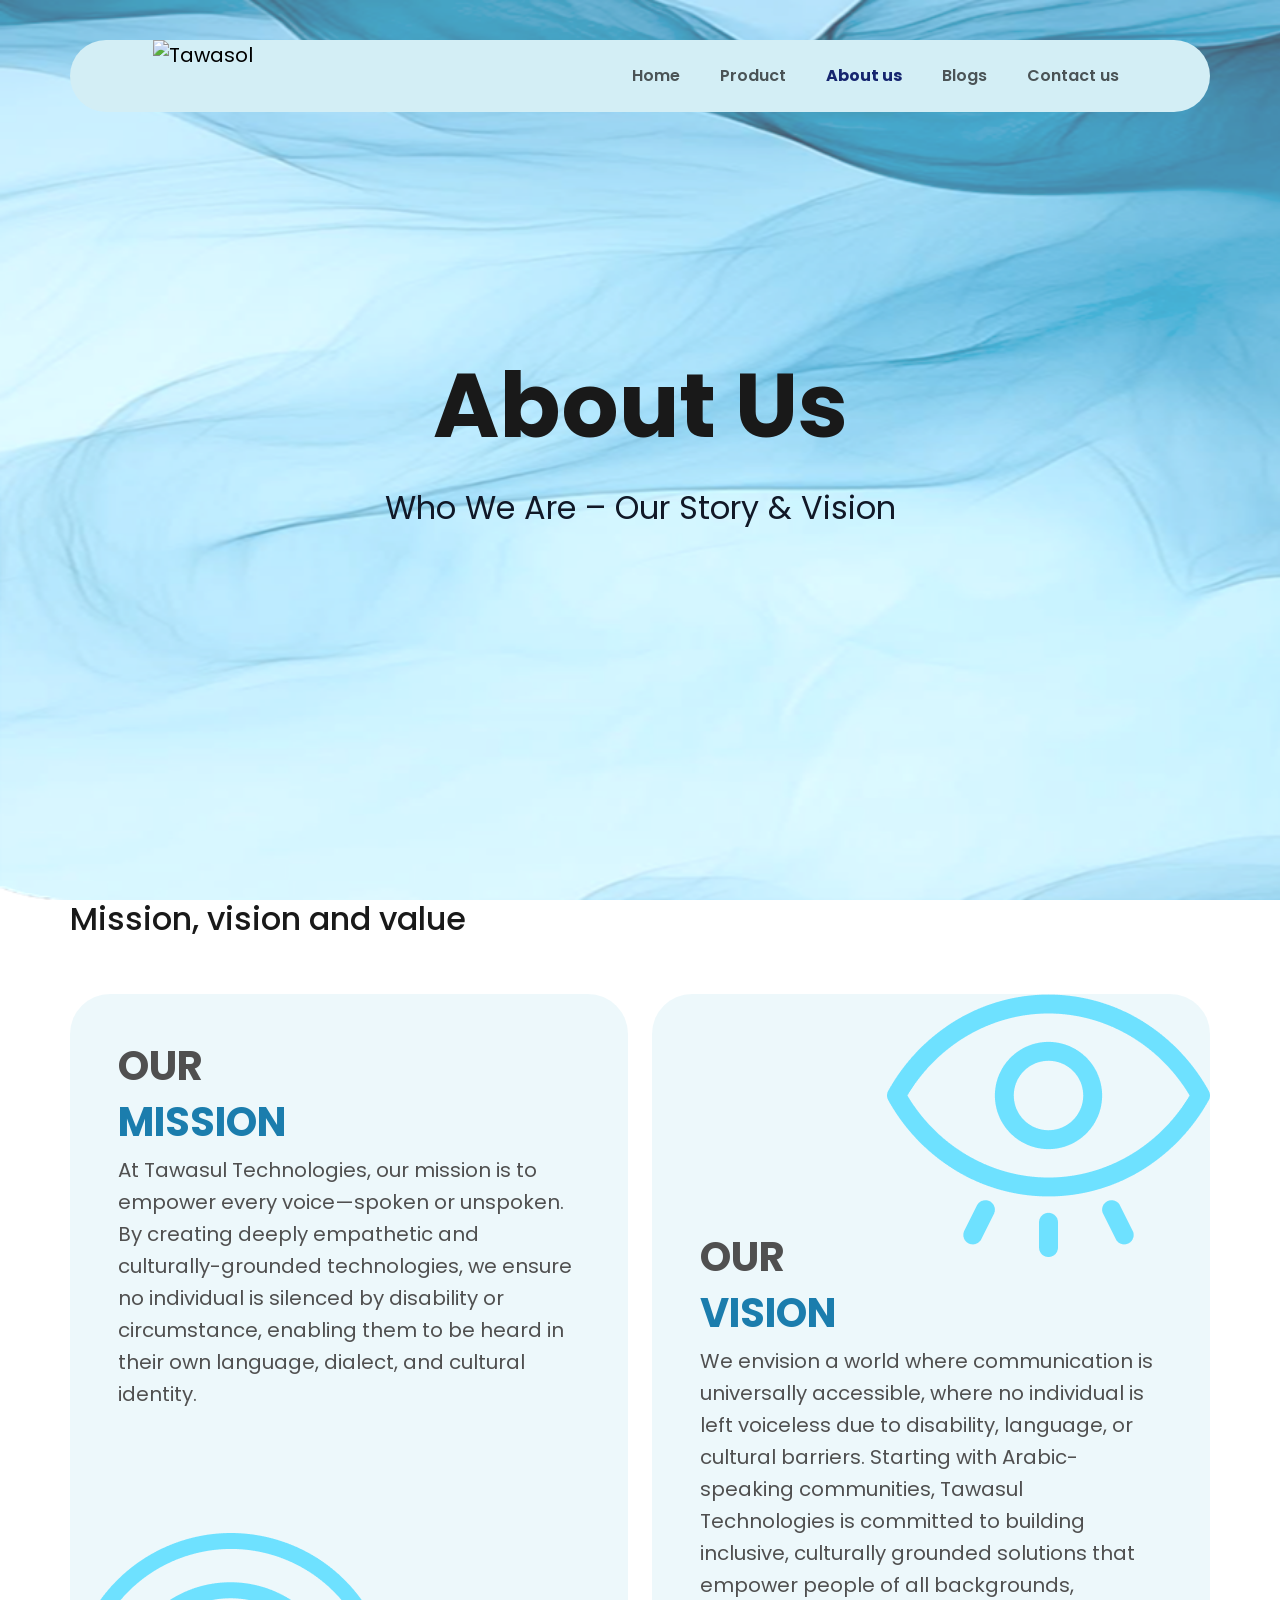
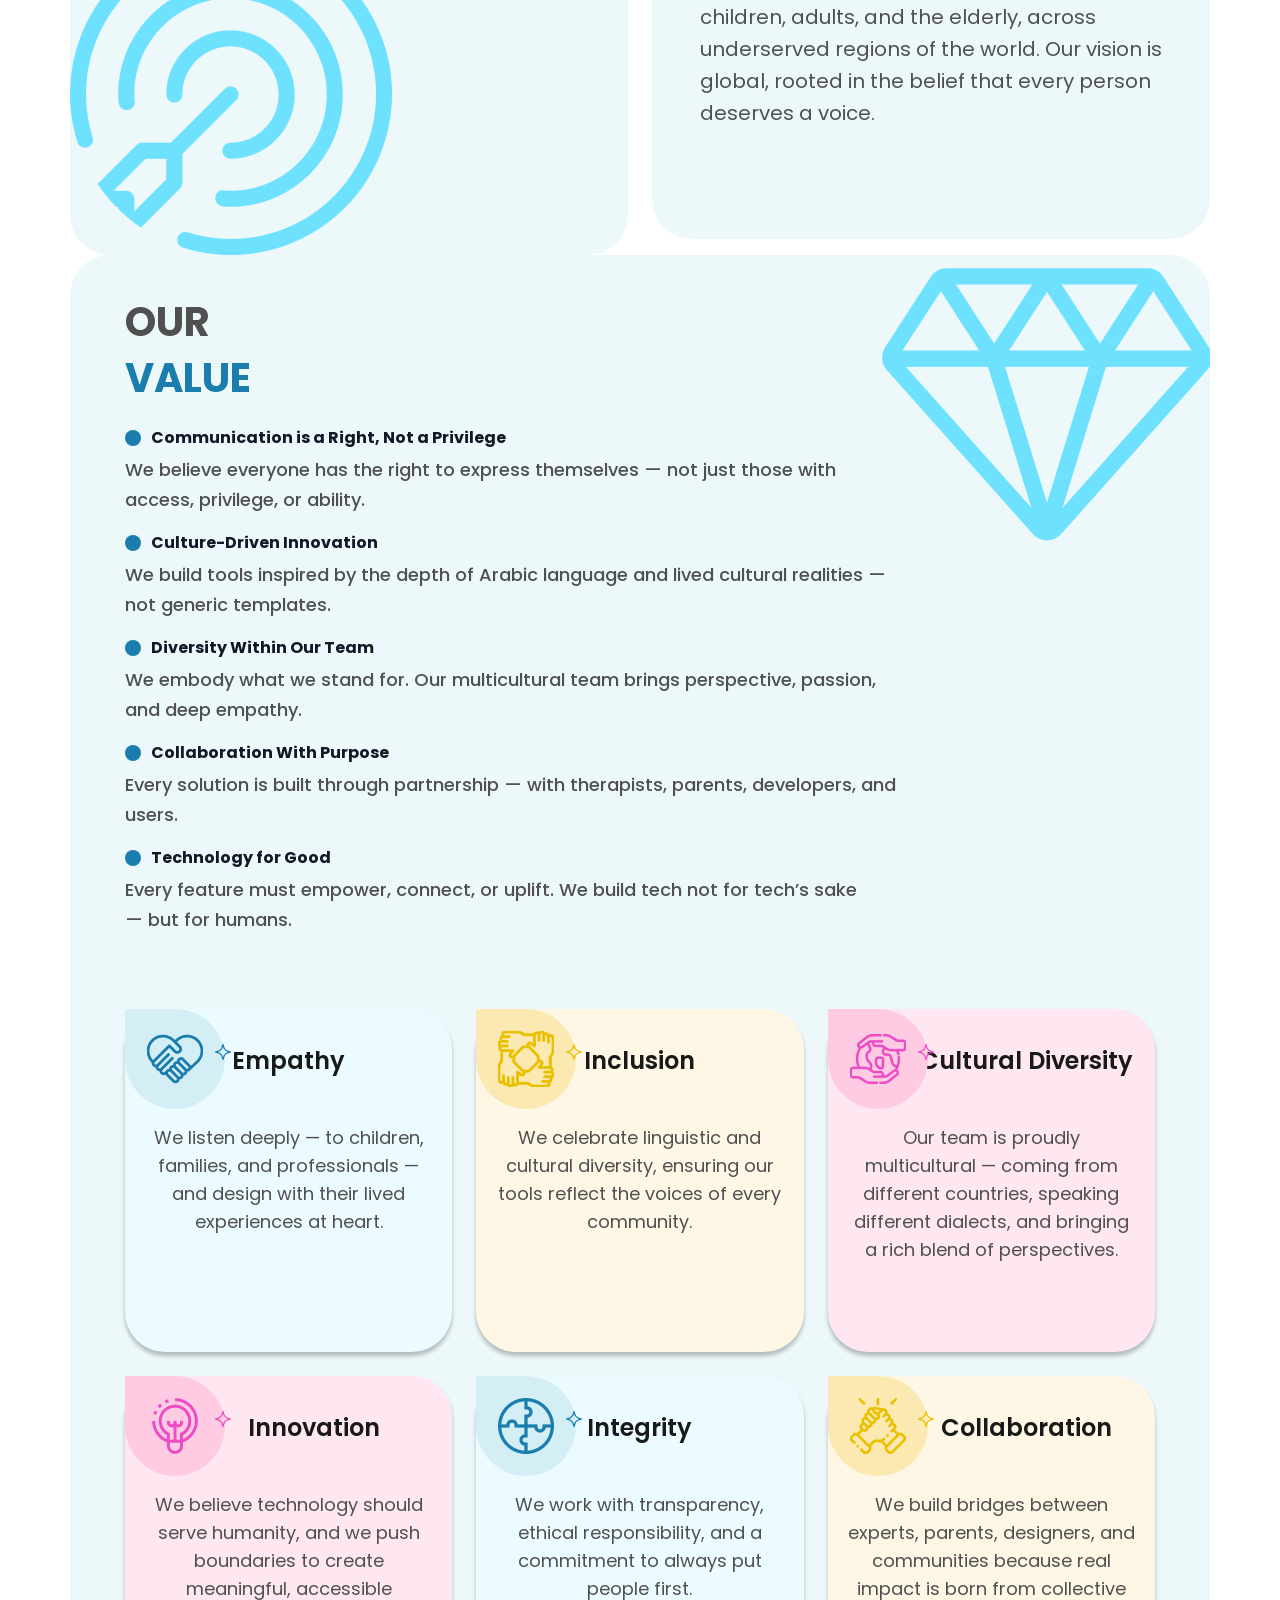
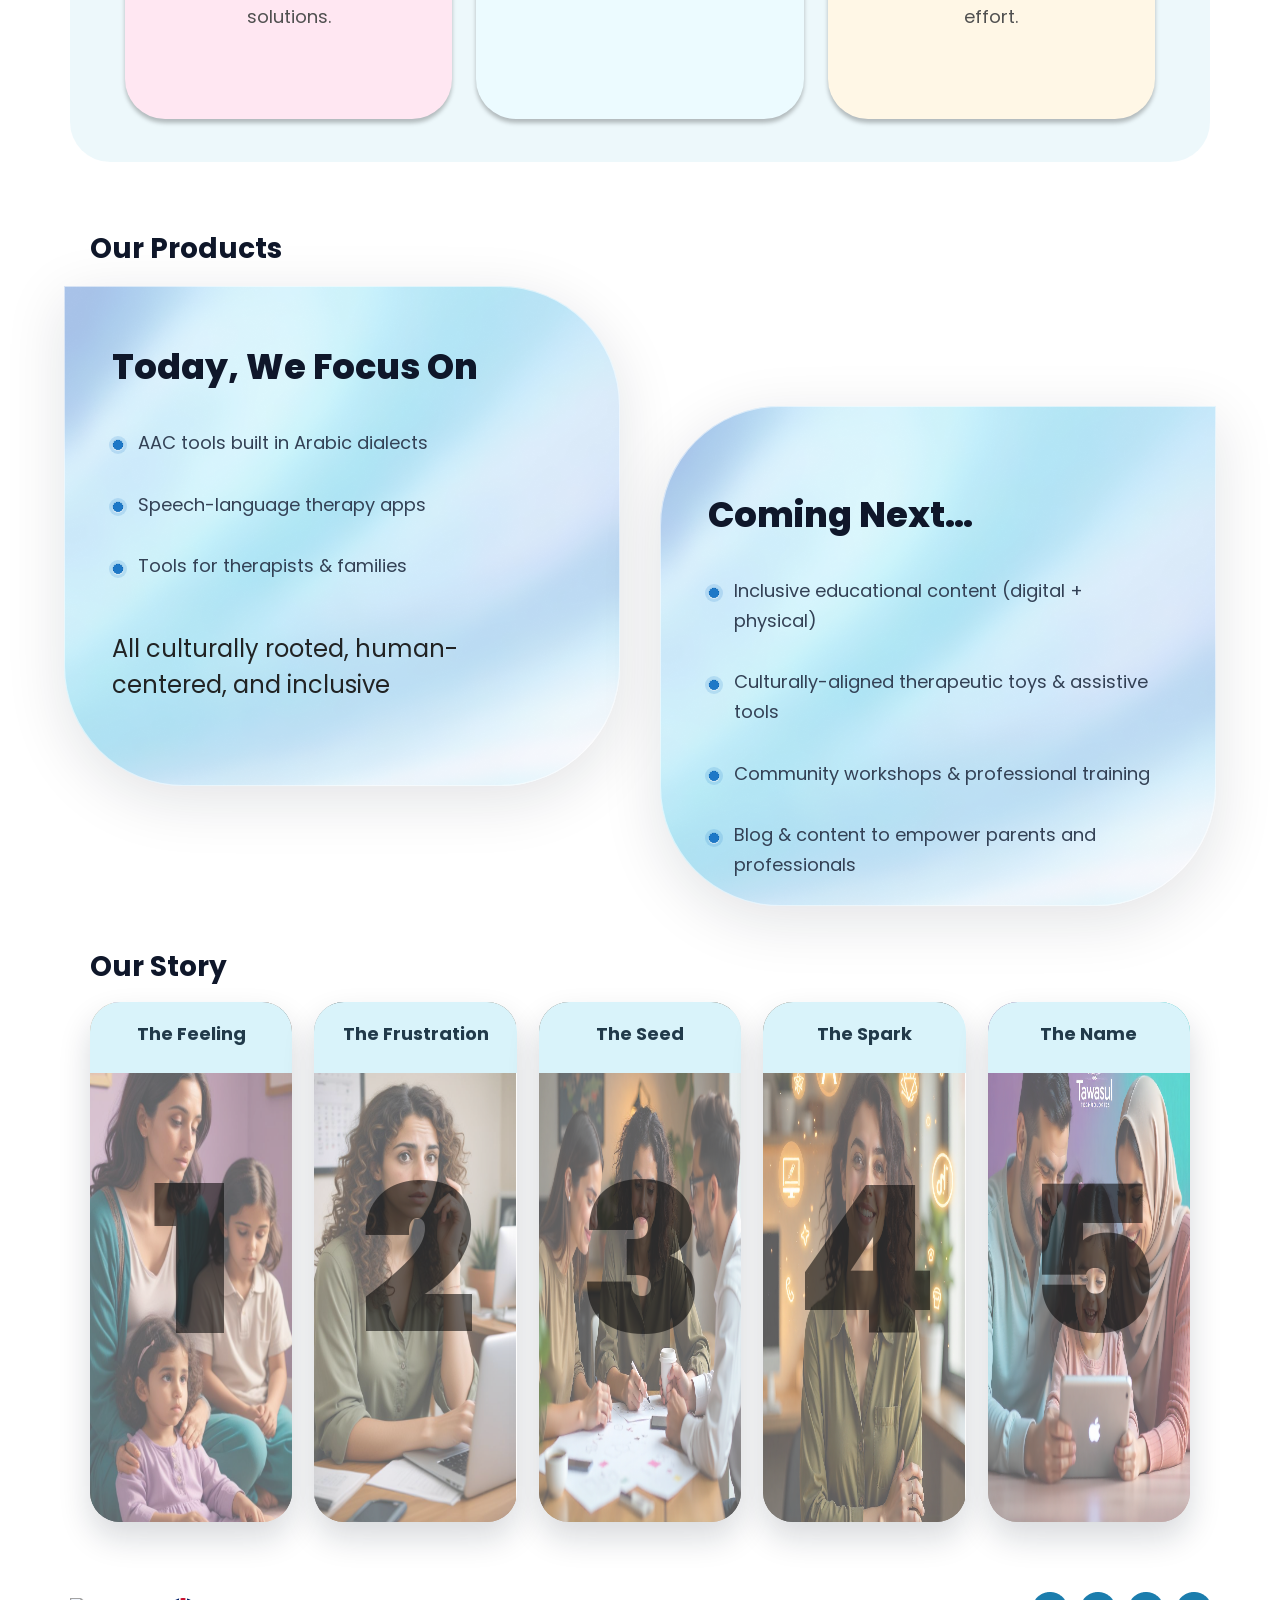
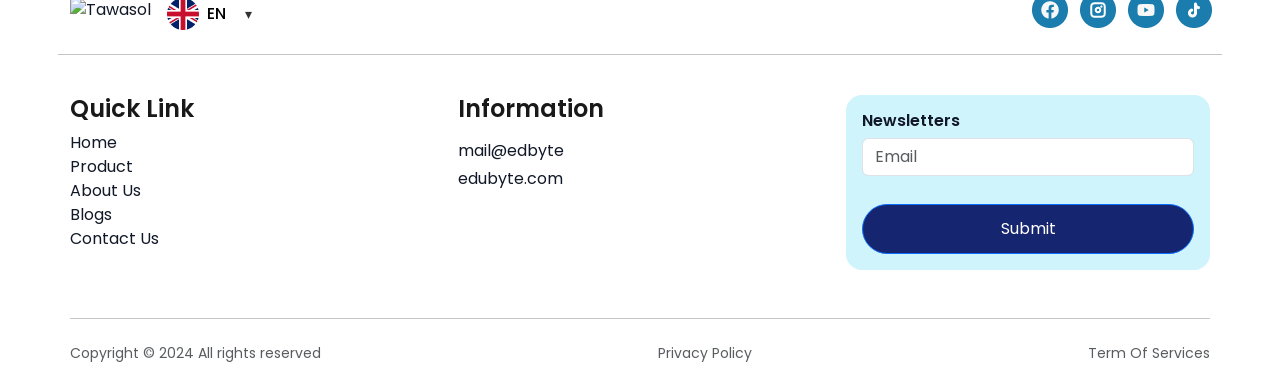
==== commit ecc06f3c: "edit" ====
--- a/about.html
+++ b/about.html
@@ -22,9 +22,9 @@
 <body class="bg-white">
 
   <!-- Header -->
-  <header class="position-absolute top-0 start-0 end-0  py-3" style="background: transparent;">
+  <header class="position-absolute top-0 start-0 end-0  " style="background: transparent;">
     <div class="container">
-      <nav class="navbar navbar-expand-lg py-0 px-4">
+      <nav class="navbar navbar-expand-lg ">
 
         <!-- Logo -->
         <a class="navbar-brand d-flex align-items-center" href="index.html">
@@ -375,7 +375,7 @@
 
 
   <!-- Footer -->
-  <footer class="footer  pt-4">
+<footer class="footer  pt-4">
   <div class="container">
     <!-- Top row -->
     <div class="row g-4 align-items-start mb-5">
@@ -384,14 +384,14 @@
         <div class="gap-3">
           <div class="d-flex align-items-center gap-3">
             <div class="">
-              <img src="images/logo.png" alt="Tawasol" height="40" class="logo-footer-img">
+              <img src="images/logo.png" alt="Tawasol"  class="logo-footer-img">
 
             </div>
 <div class="lang-wrapper d-flex align-items-center gap-2 mt-2">
   <img src="images/en.png" alt="EN" height="32" width="32" class="lang-flag">
   <select class="lang-select" onchange="changeLang(this)">
-    <option value="about-ar.html" >AR</option>
-    <option value="about.html"selected >EN</option>
+    <option value="index-ar.html" >AR</option>
+    <option value="index.html"selected >EN</option>
   </select>
 </div>
           </div>
@@ -412,7 +412,7 @@
           </a>
         </div>
       </div>
-
+       <hr>
       <!-- Quick links -->
       <div class="col-6 col-lg-4">
         <h6 class="fw-semibold" style="font-size: 24px ; font-weight: 400; color:#191919 ; ">Quick Link</h6>
--- a/css/style.css
+++ b/css/style.css
@@ -127,8 +127,8 @@
   }
 }
 .navbar-brand img {
-  width: 149px;
-  height: 50px;
+  width: 100px;
+  height: 72px;
 }
 
 .navbar-nav {
@@ -137,8 +137,9 @@
 }
 
 .navbar-nav .active {
-  color: #16256f;
+  color: #16256f !important;
   font-weight: 700;
+  
 }
 .text h2 {
   font-family: "Lemon", serif;
@@ -154,11 +155,17 @@
   padding: 14px 90px;
   font-weight: 600;
   cursor: pointer;
-  box-shadow: 0 12px 30px rgba(19, 35, 107, 0.25);
   transition: transform 0.2s, box-shadow 0.2s, opacity 0.2s;
   animation: fadeInUp 1.2s ease-out 0.2s both;
   font-size: 16px;
 }
+
+.text button:hover {
+  background: radial-gradient( #39478B 0%, #0E194C 100%);
+
+
+}
+
 /* Hand animations */
 
 @keyframes slideInFromLeft {
@@ -184,11 +191,11 @@
 }
 
 .animate-hands .hand-human {
-  animation: slideInFromLeft 1.2s ease-out forwards;
+  animation: slideInFromLeft 2.6s ease-out forwards;
 }
 
 .animate-hands .hand-robot {
-  animation: slideInFromRight 1.2s ease-out forwards;
+  animation: slideInFromRight 2.6s ease-out forwards;
   animation-delay: 0.2s; /* ييجي بعد اليد البشرية بشوية */
 }
 
@@ -355,6 +362,7 @@
 .h2-story {
   font-size: 35px;
   font-family: "Poppins", sans-serif;
+  line-height: 55px;
 }
 .p-story {
   font-size: 19px;
@@ -363,6 +371,7 @@
   font-weight: 400;
   margin-top: 32px;
   margin-bottom: 56px;
+  line-height: 32px
 }
 
 .story-accent {
@@ -371,7 +380,7 @@
 .story-btn {
   width: 100%;
   max-width: 352px;
-  height: 56px;
+  height: 56px !important;
   display: flex;
   align-items: center;
   justify-content: center;
@@ -379,17 +388,17 @@
   font-size: 24px;
   font-weight: 500;
   padding: 0 30px;
-  border-radius: 999px;
-  background: var(--primary-600);
+  background: radial-gradient(circle, #1d2c7a 0%, #16256f 100%) !important;
   border: none;
   color: #fff;
-  box-shadow: 0 8px 24px rgba(22, 37, 111, 0.25);
-  transition: all 0.3s ease;
+  border-radius: 40px;
+  transition: all 1s ease-in-out !important;
 }
 
 .story-btn:hover {
-  filter: brightness(0.95);
-  transform: translateY(-2px);
+  background: radial-gradient( #39478B 0%, #0E194C 100%);
+
+
 }
 
 .story-image img {
@@ -453,8 +462,11 @@
 }
 
 .mv-card {
-  width: 344px;
+  width: 100%;
+  max-width: 344px;
   height: 253px;
+  
+
 }
 
 /* عشان نعمل مسافة 40px بين الكروت */
@@ -507,11 +519,15 @@
 
 .prag {
   padding: 0 32px;
-  margin-top: 50px;
-  margin-bottom: 30px;
+  padding-top: 60px;
+  padding-bottom: 50px;
   font-size: 16px;
   color: #505050;
   font-weight: 400;
+  box-shadow: 0px 2px 6px rgba(0, 0, 0, 0.15) !important;
+  border-radius: 0px 0px 16px 16px;
+
+
 }
 /* تحسين النص أسفل الأيقونة */
 .mv-card .p-4 {
@@ -641,20 +657,39 @@
 #products .is-center {
   z-index: 3;
   transform: translate(-50%, -50%) scale(1);
-}
+  box-shadow: 0px 4px 4px 0px rgba(0, 0, 0, 0.25);
+}
+#products .is-left {
+  z-index: 2;
+  transform: translate(calc(-50% - 323px), calc(-50% + 18px))
+    rotate(calc(var(--tilt) * -1)) scale(.80);
+  margin-right: 140px;
+  box-shadow: 0px 4px 4px 0px rgba(0, 0, 0, 0.25);
+  
+}
+#products .is-right {
+  z-index: 2;
+     transform: translate(calc(-50% + 323px), calc(-50% + 18px)) rotate(var(--tilt)) scale(.80);
+     box-shadow: 0px 4px 4px 0px rgba(0, 0, 0, 0.25);
+}
+/* #products .product-stage {
+  --card-w: clamp(240px, 28vw, 320px);
+  --card-h: clamp(380px, 42vw, 500px);
+  --offset: min(38vw, 260px);
+  perspective: 1200px; 
+}
+
 #products .is-left {
   z-index: 2;
   transform: translate(calc(-50% - 350px), calc(-50% + 18px))
-    rotate(calc(var(--tilt) * -1)) scale(0.92);
-  box-shadow: 0 10px 28px rgba(0, 0, 0, 0.12);
-  margin-right: 140px;
-}
-#products .is-right {
-  z-index: 2;
-  transform: translate(calc(-50% + 350px), calc(-50% + 18px))
-    rotate(var(--tilt)) scale(0.92);
-  box-shadow: 0 10px 28px rgba(0, 0, 0, 0.12);
-}
+             rotateY(39deg) scale(.85); 
+}
+
+#products .is-right
+ {
+    z-index: 2;
+    transform: translate(calc(-50% + 350px), calc(-50% + 18px)) rotateY(-39deg) scale(.85);
+} */
 
 /* الأزرار */
 #products .product-controls .btn {
@@ -713,9 +748,7 @@
     --offset: 70vw; /* تبعدهم كويس يمين/شمال مع الحفاظ على عدم خروجهم */
   }
   /* قلل الميل علشان موبايل صغير */
-  #products .product-stage {
-    --tilt: 4deg;
-  }
+  
 }
 
 /* احتياط عام */
@@ -728,7 +761,7 @@
 /* Blog shells (الإطار السماوي الخارجي) */
 
 .Bolg-title {
-  margin-bottom: 56px;
+ margin-bottom: 29px;
   color: #191919;
   font-size: 32px;
 }
@@ -754,8 +787,7 @@
     rgba(210, 239, 246, 0.92) 0%,
     rgba(158, 216, 229, 0.92) 100%
   );
-  box-shadow: 0 10px 30px rgba(0, 0, 0, 0.06) inset,
-    0 12px 28px rgba(0, 0, 0, 0.05);
+  margin: 0 auto 0px;
   border-radius: 40px;
   margin-bottom: 140px;
   width: 100%;
@@ -763,6 +795,7 @@
   max-width: 558px;
   max-height: 674px;
   padding: 15px;
+  box-shadow: 4px 4px 4px 0 rgba(0, 0, 0, 0.25);
 }
 .blog-shell-right {
   background: linear-gradient(
@@ -815,6 +848,7 @@
   border: none;
   border-radius: 30px;
   padding: 16px;
+  box-shadow: 0px 4px 4px rgba(0, 0, 0, 0.25);
 }
 .Education {
   margin-top: 30px;
@@ -860,25 +894,7 @@
     margin: 0; /* يشيل المارجن من الرو */
   }
 
-  #blogs .col-12 {
-    padding: 0 !important; /* يشيل البادينج من الأعمدة */
-  }
-
-  .blog-item {
-    width: 100%; /* ياخد العرض كله */
-  }
-
-  .blog-item .content {
-    flex-direction: column;
-    align-items: flex-start;
-    width: 100%;
-  }
-
-  .blog-right-image {
-    width: 100%;
-    max-width: 100%;
-    height: auto;
-  }
+ 
 }
 
 /* قص سطرين للنص الصغير */
@@ -1109,7 +1125,13 @@
   background-color: #16256f;
   height: 50px;
   margin-top: 20px;
-}
+  transition: all 1s ease-in-out !important;
+}
+
+.btn-primary:hover {
+  background: radial-gradient( #39478B 0%, #0E194C 100%) !important;
+}
+
 /* Responsive footer */
 
 /* الموبايل */
@@ -1149,11 +1171,12 @@
   }
 
   /* النيوزليتر */
-  .footer .p-3 {
-    padding: 1rem !important;
-    margin-top: 1rem;
-    text-align: center;
-  }
+.footer .p-3 {
+        padding: 1rem !important;
+        margin-top: 1rem;
+        text-align: center;
+        margin: 0 20px;
+    }
   .footer .p-3 form {
     display: flex;
     flex-direction: column;
@@ -1190,9 +1213,9 @@
 
 @media screen and (min-width: 769px) and (max-width: 992px) {
   .our-story {
-    margin-left: 65px !important;
-    font-size: 20px !important;
-    margin-top: 50px;
+    margin-left: 23px !important;
+    font-size: 25px !important;
+    margin-top: 0px;
   }
 
   .h2-story {
@@ -1202,33 +1225,130 @@
   .p-story {
     font-size: 18px;
   }
+  .all-blog{
+    justify-content: center !important;
+    display: block !important;
+  }
+  .blog-shell-left
+ {
+    margin-bottom: 49px;
+}
 }
 
 @media screen and (min-width: 577px) and (max-width: 768px) {
-  .our-story {
-    margin-left: 65px !important;
-    font-size: 20px !important;
+  .blog-shell-right {
+   
+    margin-bottom: 53px;
+}
+
+.message-title
+ {
+    font-size: 28px;
+}
+    #products .is-right {
+    transform: translate(calc(-50% + 304px), calc(-50% + 18px)) rotate(var(--tilt)) scale(.80);
+}
+#products .is-left {
+    transform: translate(calc(-50% - 304px), calc(-50% + 18px)) rotate(var(--tilt)) scale(.80);
+}
+.contact-title {
+    font-size: 28px;
+    
+}
+.our-story {
+    margin-left: 23px !important;
+    font-size: 25px !important;
+    margin-top: 0px;
   }
 
   .h2-story {
     margin-top: 50px;
+    line-height: 43px;
     font-size: 30px !important;
   }
-
+#mission h3 {
+   
+    font-size: 28px;
+    margin-bottom: 37px;
+}
   .p-story {
     font-size: 18px;
   }
+    .all-blog{
+    justify-content: center !important;
+    display: block !important;
+  }
+  .blog-shell-left
+ {
+    margin-bottom: 49px;
+}
+.Education {
+    margin-top: 7px;
+    margin-bottom: 8px;
+}
 }
 
 @media screen and (min-width: 350px) and (max-width: 576px) {
+    .blog-shell-right {
+   
+    margin-bottom: 53px;
+}
+
+  nav{
+    margin: 0 16px;
+  }
+ .text.text-center
+ {
+    margin: 0 20px !important;
+}
+.p-story
+ {
+    margin-top: 32px;
+    margin-bottom: 56px;
+    line-height: 30px;
+}
   #contact{
     padding-inline: 20px;
 
   }
+.message-title {
+    font-size: 25px;
+}
   #blogs {
  
   padding-inline: 20px;
 }
+.Bolg-title {
+    font-size: 28px;
+}
+.Bolg-title-2
+ {
+    font-size: 28px;
+}
+.blog-right-image {
+    max-width: 100%;
+}
+
+.blog-item .content {
+    flex-direction: column;
+}
+.blog-item-p {
+    font-size: 12px;
+}
+
+   .all-blog{
+    justify-content: center !important;
+    display: block !important;
+  }
+  .blog-shell-left
+ {
+    margin-bottom: 49px;
+}
+.Education {
+    margin-top: 7px;
+    margin-bottom: 8px;
+    font-size: 14px;
+}
 .title-Our-Product {
   
   margin-left: 20px !important;
@@ -1239,17 +1359,20 @@
 }
 
   #about{
-    padding-inline: 15px;
-  }
-  .our-story {
-    margin-left: 15px !important;
-    font-size: 20px !important;
+    padding-inline: 16px;
+  }
+      .our-story {
+        margin-left: 15px !important;
+        font-size: 28px !important;
+    }
+.story-btn {
+    width: 185px;
   }
 
   .h2-story {
     margin-top: 50px;
-    font-size: 20px !important;
-    margin-left: 5px !important ;
+    font-size: 22px;
+    line-height: 31px;
   }
 
   .p-story {
@@ -1265,24 +1388,85 @@
   }
 }
 
-@media screen and (max-width: 350px) {
+@media screen and (min-width: 0px) and (max-width: 350px) {
+  .hand-img {
+    width: 100% !important;
+  }
+
+  
 }
 
 #about {
   position: relative;
   z-index: 5;
 }
-
+ 
 /* start media queres  */
-@media screen and (min-width: 300px) and (max-width: 350px){
-   
+@media screen and (min-width: 350px) and (max-width: 380px){
+     .min-vh-100 {
+        min-height: 71vh !important;
+    }
+
   .text h2
  {
     
-    font-size: 30px !important;
-}
-
-         .hand-human {
+    font-size: 24px !important;
+}
+
+  .hand-human {
+        width: 65vw;
+        position: absolute;
+        left: -17px !important;
+        top: 78% !important;
+        transform: translate(0%, -50%);
+    }
+    .hand-robot {
+        position: absolute;
+        left: 184px !important;
+        top: 90% !important;
+        transform: translate(0%, -50%);
+    }
+
+}
+
+@media screen and (min-width: 380px) and (max-width: 450px){
+    .min-vh-100 {
+        min-height: 72vh !important;
+    }
+
+  
+  .text h2
+ {
+    
+    font-size: 24px !important;
+}
+
+   .hand-human {
+        width: 65vw;
+        position: absolute;
+        left: -32px !important;
+        top: 78% !important;
+        transform: translate(0%, -50%);
+    }
+.hand-robot {
+        position: absolute;
+        left: 204px !important;
+        top: 90% !important;
+        transform: translate(0%, -50%);
+    }
+}
+/* start small screen */
+
+@media screen and (min-width: 350px) and (max-width: 395px){
+ 
+  
+  .text h2
+ {
+    
+    font-size: 24px !important;
+}
+
+         /* .hand-human {
     width: 65vw;
     position: absolute;
  left: -32px !important;
@@ -1291,107 +1475,76 @@
   }
   .hand-robot {
     position: absolute;
-             left:153px !important;
-        top: 60% !important;
-    transform: translate(0%, -50%);
-  }
-
-}
-
-@media screen and (min-width: 380px) and (max-width: 440px){
-  
-  .text h2
- {
-    
-    font-size: 30px !important;
-}
-
-         .hand-human {
-    width: 65vw;
-    position: absolute;
- left: -32px !important;
-        top: 54% !important;
-    transform: translate(0%, -50%);
-  }
-  .hand-robot {
-    position: absolute;
-             left:178px !important;
-        top: 62% !important;
-    transform: translate(0%, -50%);
-  }
-}
-/* start small screen */
-
-@media screen and (min-width: 350px) and (max-width: 375px){
-  
-  .text h2
- {
-    
-    font-size: 30px !important;
-}
-
-         .hand-human {
-    width: 65vw;
-    position: absolute;
- left: -32px !important;
-        top: 54% !important;
-    transform: translate(0%, -50%);
-  }
-  .hand-robot {
-    position: absolute;
              left:  166px !important;
         top: 61% !important;
     transform: translate(0%, -50%);
-  }
+  } */
 
 }
 @media screen and (min-width: 450px) and (max-width: 511px){
+    .home
+ {
+        min-height: 74vh !important;
+    }
   
   .text h2
  {
     
-    font-size: 30px !important;
-}
-
-         .hand-human {
-    width: 65vw;
-    position: absolute;
- left: -43px !important;
-        top: 52% !important;
-    transform: translate(0%, -50%);
-  }
-  .hand-robot {
-    position: absolute;
-             left: 223px !important;
-        top: 61% !important;
-    transform: translate(0%, -50%);
-  }
+    font-size: 24px !important;
+}
+ 
+ 
+        .hand-human
+ {
+        width: 65vw;
+        position: absolute;
+        left: -43px !important;
+        top: 76% !important;
+        transform: translate(0%, -50%);
+    }
+    .hand-robot
+ {
+        position: absolute;
+        left: 223px !important;
+        top: 90% !important;
+        transform: translate(0%, -50%);
+    }
 }
 @media screen and (min-width: 511px) and (max-width: 576px) {
-
+ .home {
+        min-height: 71vh !important;
+    }
+  
   .text h2
  {
     
     font-size: 30px !important;
 }
 
-         .hand-human {
-    width: 65vw;
-    position: absolute;
- left: -72px !important;
-        top: 49% !important;
-    transform: translate(0%, -50%);
-  }
+   .hand-human {
+        width: 65vw;
+        position: absolute;
+        left: -48px !important;
+        top: 74% !important;
+        transform: translate(0%, -50%);
+    }
   .hand-robot {
-    position: absolute;
-             left: 253px !important;
-        top: 60% !important;
-    transform: translate(0%, -50%);
-  }
+        position: absolute;
+        left: 256px !important;
+        top: 90% !important;
+        transform: translate(0%, -50%);
+    }
 }
 /* end small screen */
 /* start medium screen */
-@media screen and (min-width: 577px) and (max-width: 768px) {
+@media screen and (min-width: 577px) and (max-width: 776px) {
+     /* .animate-hands {
+    background-color: rgba(0, 0, 0, 0.5) !important;
+  } */
+     .home
+ {
+        min-height: 72vh !important;
+    }
   
 .text h2
  {
@@ -1399,47 +1552,56 @@
     font-size: 30px !important;
 }
 
-         .hand-human {
-    width: 65vw;
-    position: absolute;
- left: -84px !important;
-        top: 46% !important;
-    transform: translate(0%, -50%);
-  }
-  .hand-robot {
-    position: absolute;
-             right: -111px !important;
-        top: 60% !important;
-    transform: translate(0%, -50%);
-  }
+   .hand-human {
+        width: 65vw;
+        position: absolute;
+        left: -37px !important;
+        top: 67% !important;
+        transform: translate(0%, -50%);
+    }
+      .hand-robot {
+        position: absolute;
+        right: -81px !important;
+        top: 86% !important;
+        transform: translate(0%, -50%);
+    }
+
 }
 /* end medium screen */
 /* start large screen */
 
 
-@media screen and (min-width: 776px) and (max-width: 850px) {
+@media screen and (min-width: 776px) and (max-width: 880px) {
+    .min-vh-100
+ {
+        min-height: 80vh !important;
+    }
  .text h2
  {
     
     font-size: 30px !important;
 }
-       .hand-human {
-    width: 65vw;
-    position: absolute;
- left: -67px !important;
-        top: 43% !important;
-    transform: translate(0%, -50%);
-  }
-  .hand-robot {
-    position: absolute;
-             right: -111px !important;
-        top: 80% !important;
-    transform: translate(0%, -50%);
-  }
-}
-
-@media screen and (min-width: 769px) and (max-width: 992px) {
-  
+          .hand-human
+ {
+        width: 65vw;
+        position: absolute;
+        left: -37px !important;
+        top: 67% !important;
+        transform: translate(0%, -50%);
+    }
+    .hand-robot
+ {
+        position: absolute;
+        right: -81px !important;
+        top: 86% !important;
+        transform: translate(0%, -50%);
+    }
+}
+
+@media screen and (min-width: 880px) and (max-width: 992px) {
+     .min-vh-100 {
+        min-height: 80vh !important;
+    }
 .text h2
  {
     
@@ -1448,16 +1610,14 @@
 .hero-inner {
     padding-top: 150px;
 }
-    .hand-human
- {
-               left: -72px !important;
-        top: 43% !important;
+.hand-human {
+        left: -132px !important;
+        top: 58% !important;
         transform: translate(0%, -50%) !important;
     }
-    .hand-robot
- {
-        right: -130px !important;
-        top: 65% !important;
+    .hand-robot {
+        right: -97px !important;
+        top: 82% !important;
         transform: translate(0%, -50%) !important;
     }
 
@@ -1472,20 +1632,25 @@
      /* .animate-hands {
     background-color: red !important;
   } */
-
-      .hand-human {
-    width: 65vw;
-    position: absolute;
- left: -87px;
-        top: 51%;
-    transform: translate(0%, -50%);
-  }
-  .hand-robot {
-    position: absolute;
-             right: -90px;
-        top: 71%;
-    transform: translate(0%, -50%);
-  }
+  .blog-main {
+    max-width: 349px !important;
+    
+}
+
+    .hand-human
+ {
+        width: 65vw;
+        position: absolute;
+        left: -82px;
+        top: 63%;
+        transform: translate(0%, -50%);
+    }
+     .hand-robot {
+        position: absolute;
+        right: -90px;
+        top: 84%;
+        transform: translate(0%, -50%);
+    }
 }
 @media screen and (min-width: 1100px) and (max-width: 1200px) {
 
@@ -1493,39 +1658,41 @@
     background-color: red !important;
   } */
 
-
-    .hand-human {
-    width: 65vw;
-    position: absolute;
-            left: -94px;
-    top: 50%;
-    transform: translate(0%, -50%);
-  }
-  .hand-robot {
-    position: absolute;
+  .blog-main {
+    max-width: 349px !important;
+    
+}
+
+
+  .hand-human {
+        width: 65vw;
+        position: absolute;
+        left: -89px;
+        top: 57%;
+        transform: translate(0%, -50%);
+    }
+    .hand-robot {
+        position: absolute;
         right: -100px;
-    top: 72%;
-    transform: translate(0%, -50%);
-  }
+        top: 81%;
+        transform: translate(0%, -50%);
+    }
 }
 /* end axtra large screen */
 /* start extra extra large screen */
 @media screen and (min-width: 1201px) and (max-width: 1400px) {
  
-   /* .animate-hands {
-    background-color: red !important;
-  } */
-    .hand-human {
+ .hand-human {
         width: 62vw;
         position: absolute;
-        left: -55px;
-        top: 58%;
-        transform: translate(0%, -50%);
-    }
-    .hand-robot {
+        left: -56px;
+        top: 59%;
+        transform: translate(0%, -50%);
+    }
+      .hand-robot {
         position: absolute;
         right: -115px;
-        top: 80%;
+        top: 84%;
         transform: translate(0%, -50%);
     }
 }
@@ -1537,7 +1704,7 @@
  .hand-human {
         width: 60vw;
         position: absolute;
-        left: -58px;
+        left: -68px;
         top: 56%;
         transform: translate(0%, -50%);
     }
@@ -1549,6 +1716,345 @@
         transform: translate(0%, -50%);
     }
 }
+@media screen and (min-width: 1500px) and (max-width: 1600px) {
+   /* .animate-hands {
+    background-color: red !important;
+  } */
+     .hand-human
+ {
+        width: 60vw;
+        position: absolute;
+        left: -85px;
+        top: 54%;
+        transform: translate(0%, -50%);
+    }
+     .hand-robot {
+        position: absolute;
+        right: -108px;
+        top: 81%;
+        transform: translate(0%, -50%);
+    }
+}
+@media screen and (min-width: 1600px) and (max-width: 1700px) {
+   /* .animate-hands {
+    background-color: red !important;
+  } */
+     .hand-human
+ {
+        width: 60vw;
+        position: absolute;
+        left: -85px;
+        top: 54%;
+        transform: translate(0%, -50%);
+    }
+     .hand-robot {
+        position: absolute;
+        right: -108px;
+        top: 86%;
+        transform: translate(0%, -50%);
+    }
+}
+
+
 /* end extra extra large screen */
 
 /* end media queres*/
+/* أقصى الشمال */
+
+
+
+
+
+
+
+
+
+
+
+
+
+
+
+
+
+
+
+
+@media (max-height: 640px) {
+  .min-vh-100
+ {
+    min-height: 125vh !important;
+}
+    .hand-human
+ {
+        width: 60vw;
+        position: absolute;
+        left: -85px;
+        top: 56% !important;
+        transform: translate(0%, -50%);
+    }
+   .hand-robot {
+        position: absolute;
+        right: -108px;
+        top: 84% !important;
+        transform: translate(0%, -50%);
+    }
+}
+
+@media screen and (min-width: 1100px) and (max-width: 1200px) and (max-height: 640px) {
+    /* .animate-hands {
+    background-color: red !important;
+  } */
+    .hand-human
+ {
+        width: 60vw;
+        position: absolute;
+        left: -72px !important;
+        top: 56% !important;
+        transform: translate(0%, -50%);
+    }
+    .hand-robot {
+        position: absolute;
+        right: -86px !important;
+        top: 81% !important;
+        transform: translate(0%, -50%);
+    }
+}
+
+@media screen and (min-width: 993px) and (max-width: 1100px) and (max-height: 640px){
+.hand-human {
+        width: 60vw;
+        position: absolute;
+        left: -46px !important;
+        top: 59% !important;
+        transform: translate(0%, -50%);
+    }
+
+.hand-robot {
+        position: absolute;
+        right: -79px !important;
+        top: 83% !important;
+        transform: translate(0%, -50%);
+    }
+}
+
+@media screen and (min-width: 880px) and (max-width: 992px) and (max-height: 640px){
+      .min-vh-100
+ {
+        min-height: 112vh !important;
+    }
+  .hand-human {
+        width: 60vw;
+        position: absolute;
+        left: -109px !important;
+        top: 52% !important;
+        transform: translate(0%, -50%);
+    }
+
+.hand-robot {
+        position: absolute;
+        right: -94px !important;
+        top: 73% !important;
+        transform: translate(0%, -50%);
+    }
+  
+}
+
+
+@media screen and (min-width: 776px) and (max-width: 880px) and (max-height: 640px) {
+ 
+   .hand-human {
+        width: 65vw;
+        left: -68px !important;
+        top: 56% !important;
+        transform: translate(0%, -50%) !important;
+    }
+.hand-robot {
+        right: -77px !important;
+        top: 75% !important;
+        transform: translate(0%, -50%) !important;
+    }
+  
+  }
+
+  @media screen and (min-width: 577px) and (max-width: 776px) and (max-height: 640px){
+      .hand-human
+ {
+        width: 65vw;
+        left: -49px !important;
+        top: 58% !important;
+        transform: translate(0%, -50%) !important;
+    }
+    .hand-robot {
+        right: -71px !important;
+        top: 75% !important;
+        transform: translate(0%, -50%) !important;
+    }
+  }
+
+  @media screen and (min-width: 511px) and (max-width: 576px) and (max-height: 640px){
+    .min-vh-100 {
+        min-height: 105vh !important;
+    }
+      .hand-human {
+        width: 65vw;
+        left: -40px !important;
+        top: 68% !important;
+        transform: translate(0%, -50%) !important;
+    }
+   .hand-robot {
+        right: -71px !important;
+        top: 84% !important;
+        transform: translate(0%, -50%) !important;
+    }
+  }
+
+  @media screen and (min-width: 450px) and (max-width: 511px) and (max-height: 640px){
+    .hero-inner {
+    padding-top: 151px !important;
+}
+    .min-vh-100 {
+        min-height: 105vh !important;
+    }
+      .hand-human {
+        width: 65vw;
+        left: -40px !important;
+        top: 68% !important;
+        transform: translate(0%, -50%) !important;
+    }
+   .hand-robot {
+        right: -71px !important;
+        top: 84% !important;
+        transform: translate(0%, -50%) !important;
+    }
+  }
+
+  @media screen and (min-width: 380px) and (max-width: 450px) and (max-height: 640px){
+      /* .animate-hands {
+    background-color: red !important;
+  } */
+    .hero-inner {
+    padding-top: 151px !important;
+}
+    .min-vh-100 {
+        min-height: 105vh !important;
+    }
+        .hand-human {
+        width: 65vw;
+        left: -24px !important;
+        top: 68% !important;
+        transform: translate(0%, -50%) !important;
+    }
+      .hand-robot {
+        left: 195px !important;
+        top: 79% !important;
+        transform: translate(0%, -50%) !important;
+    }
+  }
+  
+@media screen and (min-width:  350px) and (max-width:380px) and (max-height: 640px){
+    .hero-inner {
+    padding-top: 151px !important;
+}
+    .min-vh-100 {
+        min-height: 105vh !important;
+    }
+     .hand-human {
+        width: 65vw;
+        left: -24px !important;
+        top: 61% !important;
+        transform: translate(0%, -50%) !important;
+    }
+   .hand-robot {
+        left: 174px !important;
+        top: 72% !important;
+        transform: translate(0%, -50%) !important;
+    }
+}
+
+a{
+  cursor: pointer;
+  
+}
+
+*{box-sizing:border-box;}
+html, body {
+  margin: 0;
+  padding: 0;
+  overflow-x: hidden; 
+}
+
+
+.full-width, .hero, .section {
+  width: 100%;
+  max-width: 100%;
+}
+
+
+.row, .flex {
+  display: flex;
+  flex-wrap: wrap; 
+}
+.row > * , .flex > * {
+  min-width: 0; 
+}
+
+* {
+  outline: none;
+}
+.js-debug-overflow {
+  position: relative;
+}
+/* override behavior — NO px values changed */
+#mission .row {
+  display: flex !important;
+  flex-wrap: wrap !important;
+  align-items: stretch !important; 
+}
+
+#mission .mv-col {
+  display: flex !important;
+  flex-direction: column !important;
+  align-items: center !important;
+}
+
+#mission .mv-card {
+  display: flex !important;
+  flex-direction: column !important;
+  height: 100% !important;   
+  box-sizing: border-box !important;
+  position: relative !important; 
+}
+
+#mission .mv-hero {
+  flex: 0 0 auto !important;
+}
+
+#mission .prag {
+  flex: 1 1 auto !important;    
+  
+  padding: 0 32px;
+  padding-top: 60px;
+  padding-bottom: 50px;
+  font-size: 16px;
+  color: #505050;
+  font-weight: 400;
+  box-shadow: 0px 2px 6px rgba(0, 0, 0, 0.15) !important;
+  border-radius: 0px 0px 16px 16px;
+
+
+}
+
+#mission .mv-icon {
+  position: absolute !important;
+  left: 50% !important;
+  transform: translateX(-50%) !important;
+  z-index: 3 !important;
+  pointer-events: none !important;
+}
+
+@media (min-width: 577px) and (max-width: 991.98px) {
+  #mission .row { align-items: stretch !important; }
+  #mission .mv-card { height: 100% !important; }
+  #mission .prag { overflow-y: auto !important; }
+}
--- a/css/about.css
+++ b/css/about.css
@@ -112,10 +112,7 @@
   }
 }
 
-.container{
-  margin-top: 59px;
-
-}
+
 
 .caption-text-2{
   padding: 48px 48px 0 48px;
